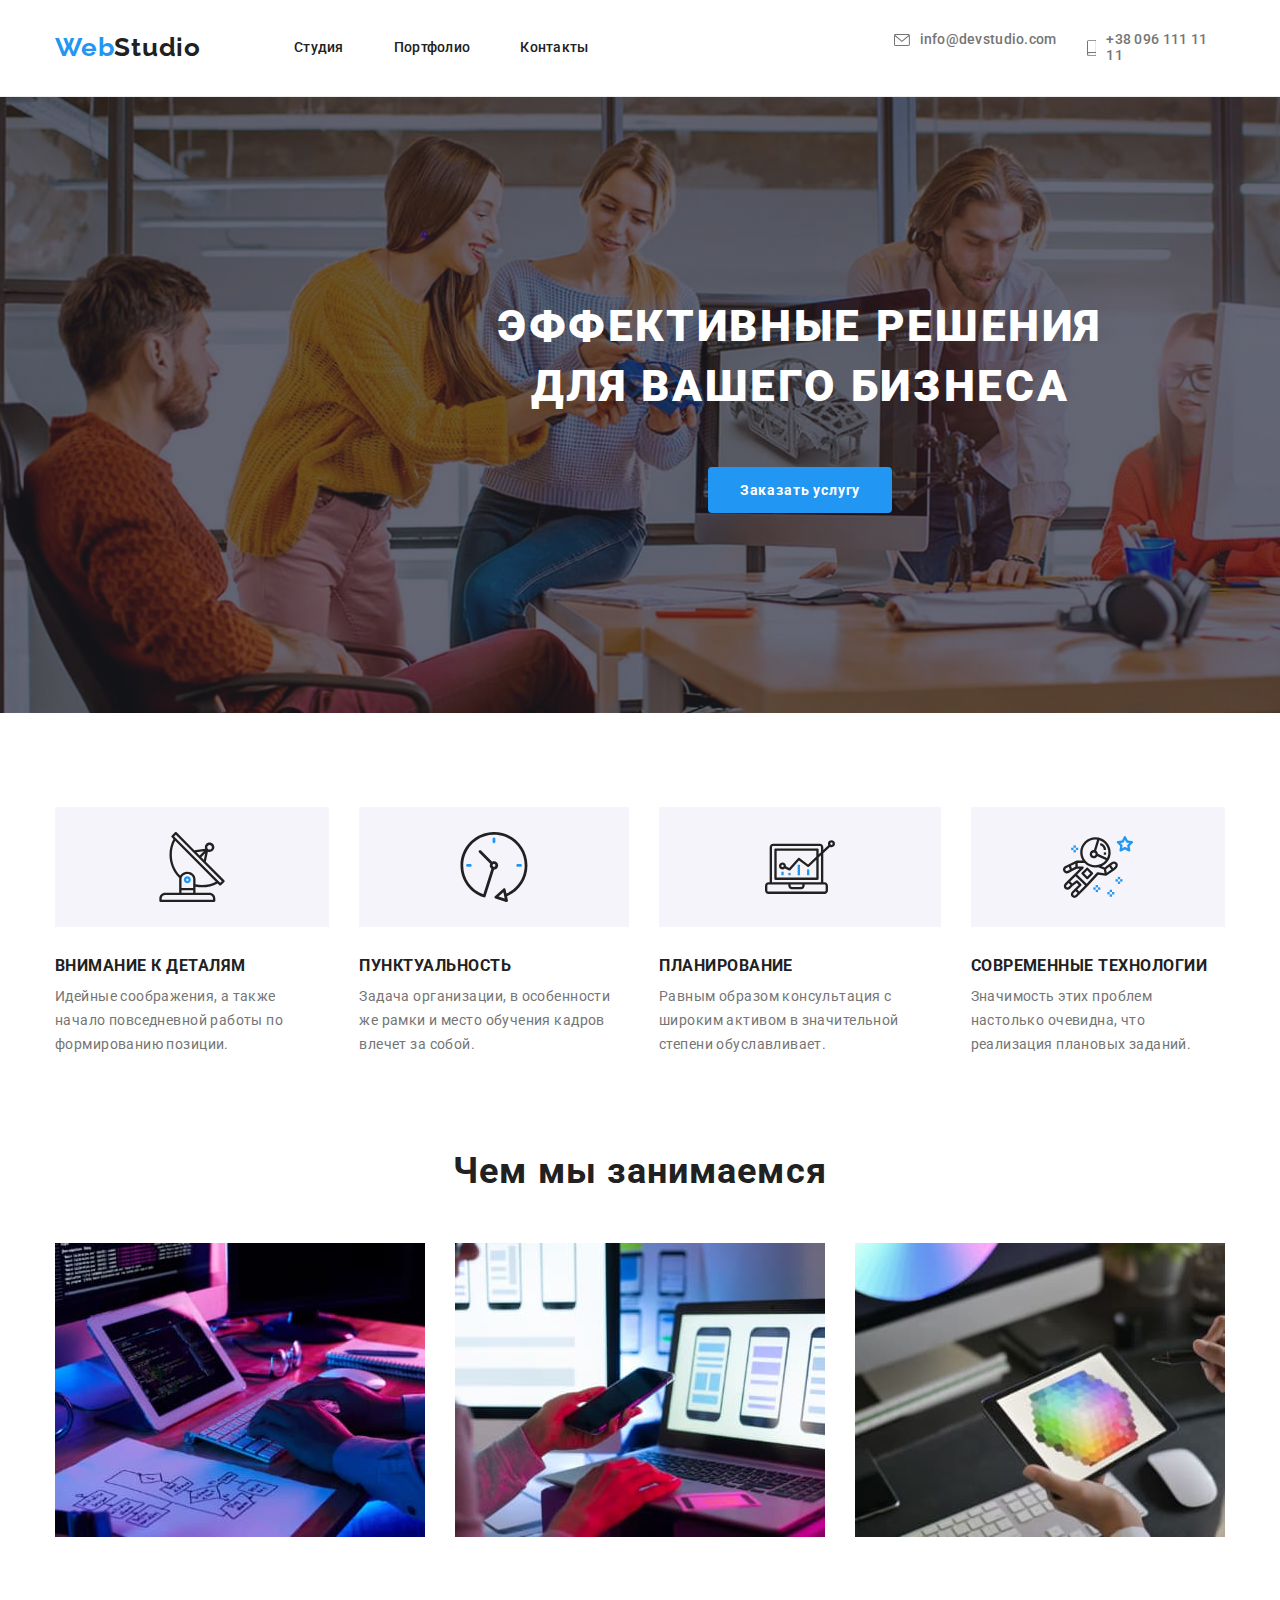
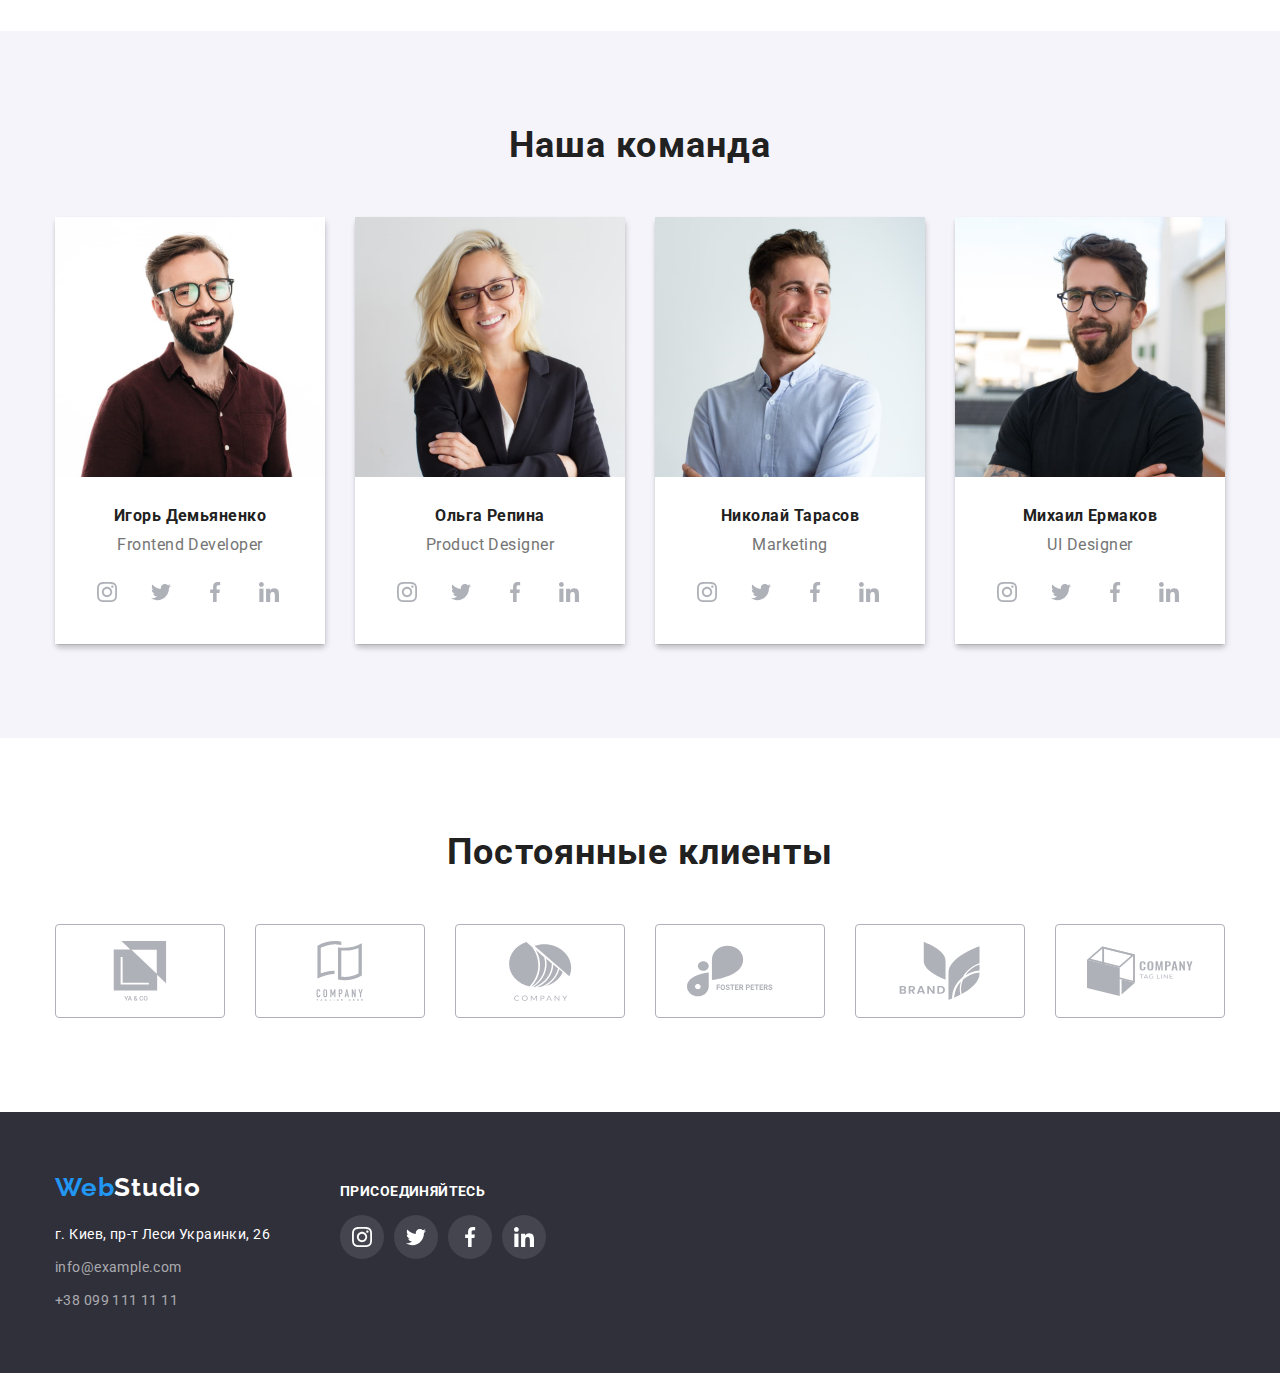
==== index.html @ 20059dc4 "21.31" ====
<!DOCTYPE html>
<html lang="ru">

<head>
  <meta charset="UTF-8">
  <meta http-equiv="X-UA-Compatible" content="IE=edge">
  <meta name="viewport" content="width=device-width, initial-scale=1.0">
  <link rel="stylesheet" href="https://cdnjs.cloudflare.com/ajax/libs/modern-normalize/1.1.0/modern-normalize.min.css"
    integrity="sha512-wpPYUAdjBVSE4KJnH1VR1HeZfpl1ub8YT/NKx4PuQ5NmX2tKuGu6U/JRp5y+Y8XG2tV+wKQpNHVUX03MfMFn9Q=="
    crossorigin="anonymous" referrerpolicy="no-referrer" />
  <link rel="preconnect" href="https://fonts.googleapis.com">
  <link rel="preconnect" href="https://fonts.gstatic.com" crossorigin>
  <link href="https://fonts.googleapis.com/css2?family=Raleway:wght@700&family=Roboto:wght@400;500;700;900&display=swap"
    rel="stylesheet">
  <link rel="stylesheet" href="./css/normalize.css">
  <link rel="stylesheet" href="./css/styles.css" type="text/css" />
  <title>Эффективные решения для вашего бизнеса</title>
  <style>
  </style>
</head>
<body>
  <header class="page-header borhed">
    <div class="rem container box-sizing">
      <nav class="rem">
        <a href="/" class="logo">
          <span class="logo-Wed">Web</span>
          <span class="logo-Studio">Studio</span>
        </a>
        <ul class="list listmp">
          <li class="menu-li">
            <a class="menu-item" href="./index.html">Студия</a>
          </li>
          <li class="menu-li">
            <a class="menu-item" href="./portfolio.html">Портфолио</a>
          </li>
          <li class="menu-li">
            <a class="menu-item" href=" ">Контакты</a>
          </li>
        </ul>
      </nav>
      <ul class="list listmp">
        <li class="">
          <a class="mailto menu-item itemrem" href="mailto:info@devstudio.com">
            <svg class="smartphone yu menu-item" width="16px" height="12px">
              <use class="icon-envelope" href="./images/sprite.svg#icon-envelope"></use>
            </svg>info@devstudio.com</a>
        </li>
        <li class="item">
          <a class="tel menu-item itemrem" href="tel:+380961111111"><svg class="smart yu menu-item" width="10px"
              height="16px">
              <use class="icon-smartphone" href="./images/sprite.svg#icon-smartphone"></use>
            </svg>+38 096 111 11 11</a>
        </li>
      </ul>
    </div>
  </header>
      <main>
          <section class="divbusiness section">
            <div class="container">
              <h1 class="business-solution">Эффективные решения для вашего бизнеса</h1>
              <button type="button" class="main-button">Заказать услугу</button>
            </div>
          </section>
        <section class="section pad">
          <div class="container">
            <ul class="list sideb">
              <li class="">
                <div class="mnb mvbb">
                <svg class="yhn" width="70" height="70">
                  <use href="./images/symbol-defs.svg#icon-antenna1"></use>
                </svg>
                </div>
                <h3 class="sidebarh">ВНИМАНИЕ К ДЕТАЛЯМ</h3>
                <p class="sidebarp">Идейные соображения, а также
                  начало повседневной работы по формированию позиции.</p>
              </li>
              <li class="technicali">
                <div class="mnb mvbb">
                  <svg class="yhn" width="70" height="70">
                    <use href="./images/symbol-defs.svg#icon-clock2"></use>
                  </svg>
                </div>
                <h3 class="sidebarh">ПУНКТУАЛЬНОСТЬ</h3>
                <p class="sidebarp">Задача организации, в особенности же рамки и место обучения кадров влечет за собой.</p>
              </li>
              <li class="">
                <div class="mnb mvbb">
                  <svg class="yhn" width="70" height="70">
 <!-- ==================================================================================================================================                    -->
                    <use class="" href="./images/symbol-defs.svg#icon-diagram3"></use>
                  </svg>
                </div>
                <h3 class="sidebarh">ПЛАНИРОВАНИЕ</h3>
                <p class="sidebarp">Равным образом консультация с широким активом в значительной степени обуславливает.</p>
              </li>
              <li class="">
                <div class="mnb mvbb">
                  <svg class="yhn" width="70" height="70">
                    <use href="./images/symbol-defs.svg#icon-astronaut4"></use>
                  </svg>
                </div>
                <h3 class="sidebarh">СОВРЕМЕННЫЕ ТЕХНОЛОГИИ</h3>
                <p class="sidebarp">Значимость этих проблем настолько очевидна, что реализация плановых заданий.</p>
              </li>
            </ul>
          </div>
        </section>
        <section class="section">
          <div class="container">
            <h2 class="doing">Чем мы занимаемся</h2>
            <ul class="list sideb">
              <li class="technicalim">
                <img class="" src="./images/box1.jpg" alt="человек печатает на клавиатуре" width="370"
                  height="294" />
              </li>
              <li class="technicalim">
                <img class="" src="./images/box2.jpg" alt="человек держит телефон" width="370" height="294" />
              </li>
              <li class="technicalim">
                <img class="" src="./images/box3.jpg" alt="человек держит планшет" width="370" height="294" />
              </li>
            </ul>
          </div>
        </section>
        <section class="section team">
          <div class="container">
            <h2 class="doing">Наша команда</h2>
            <ul class="list sideb">
              <li class="our-teamo jio">
                <img src="./images/productdesigner.jpg" alt="Игорь Демьяненко" width="270" height="260" />
                <div class="namejobtitle">
                  <h3 class="name">Игорь Демьяненко</h3>
                  <p class="jobtitle">Frontend Developer</p>
                  <ul class="list">
                    <li class="social-link">
                      <a href="" class="list-linkrem">
                      <svg class="socail-list-icon" width="20" height="20">
                        <use href="./images/sprite.svg#icon-instagram"></use>
                      </svg>
                      </a>
                    </li>
                    <li class="social-link">
                      <a href="" class="list-linkrem">
                      <svg class="socail-list-icon" width="20" height="20">
                        <use href="./images/sprite.svg#icon-twitter"></use>
                      </svg>
                      </a>
                    </li>
                    <li class="social-link">
                      <a href="" class="list-linkrem">
                      <svg class="socail-list-icon" width="20" height="20">
                        <use href="./images/sprite.svg#icon-facebook"></use>
                      </svg>
                      </a>
                    </li>
                    <li class="social-link">
                      <a href="" class="list-linkrem">
                      <svg class="socail-list-icon" width="20" height="20">
                        <use href="./images/sprite.svg#icon-linkedin"></use>
                      </svg>
                      </a>
                    </li>
                  </ul>
                </div>
              </li>
              <li class="our-teamo jio">                
                <img src="./images/frontenddeveloper.jpg" alt="Ольга Репина" width="270" height="260" />
                <div class="namejobtitle">
                  <h3 class="name">Ольга Репина</h3>
                  <p class="jobtitle">Product Designer</p>
                  <ul class="list">                   
                    <li class="social-link">
                      <a href="" class="list-linkrem">
                        <svg class="socail-list-icon" width="20" height="20">
                          <use href="./images/sprite.svg#icon-instagram"></use>
                        </svg>
                      </a>
                    </li>
                    <li class="social-link">
                      <a href="" class="list-linkrem">
                        <svg class="socail-list-icon" width="20" height="20">
                          <use href="./images/sprite.svg#icon-twitter"></use>
                        </svg>
                      </a>
                    </li>
                    <li class="social-link">
                      <a href="" class="list-linkrem">
                        <svg class="socail-list-icon" width="20" height="20">
                          <use href="./images/sprite.svg#icon-facebook"></use>
                        </svg>
                      </a>
                    </li>
                    <li class="social-link">
                      <a href="" class="list-linkrem">
                        <svg class="socail-list-icon" width="20" height="20">
                          <use href="./images/sprite.svg#icon-linkedin"></use>
                        </svg>
                      </a>
                    </li>
                    </ul>
                    </div>
                    </li>
              <li class="our-teamo jio">
                <img src="./images/marketing.jpg" alt="Николай Тарасов" width="270" height="260" />
                <div class="namejobtitle">
                  <h3 class="name">Николай Тарасов</h3>
                  <p class="jobtitle">Marketing</p>
                  <ul class="list">                  
                    <li class="social-link">
                      <a href="" class="list-linkrem">
                        <svg class="socail-list-icon" width="20" height="20">
                          <use href="./images/sprite.svg#icon-instagram"></use>
                        </svg>
                      </a>
                    </li>
                    <li class="social-link">
                      <a href="" class="list-linkrem">
                        <svg class="socail-list-icon" width="20" height="20">
                          <use href="./images/sprite.svg#icon-twitter"></use>
                        </svg>
                      </a>
                    </li>
                    <li class="social-link">
                      <a href="" class="list-linkrem">
                        <svg class="socail-list-icon" width="20" height="20">
                          <use href="./images/sprite.svg#icon-facebook"></use>
                        </svg>
                      </a>
                    </li>
                    <li class="social-link">
                      <a href="" class="list-linkrem">
                        <svg class="socail-list-icon" width="20" height="20">
                          <use href="./images/sprite.svg#icon-linkedin"></use>
                        </svg>
                      </a>
                    </li>
                    </ul>
                    </div>
                    </li>
              <li class="our-teamo jio">
                <img src="./images/uidesigner.jpg" alt="Михаил Ермаков" width="270" height="260" />
                <div class="namejobtitle">
                  <h3 class="name">Михаил Ермаков</h3>
                  <p class="jobtitle">UI Designer</p>
                  <ul class="list">
                    <li class="social-link">
                      <a href="" class="list-linkrem">
                        <svg class="socail-list-icon" width="20" height="20">
                          <use href="./images/sprite.svg#icon-instagram"></use>
                        </svg>
                      </a>
                    </li>
                    <li class="social-link">
                      <a href="" class="list-linkrem">
                        <svg class="socail-list-icon" width="20" height="20">
                          <use href="./images/sprite.svg#icon-twitter"></use>
                        </svg>
                      </a>
                    </li>
                    <li class="social-link">
                      <a href="" class="list-linkrem">
                        <svg class="socail-list-icon" width="20" height="20">
                          <use href="./images/sprite.svg#icon-facebook"></use>
                        </svg>
                      </a>
                    </li>
                    <li class="social-link">
                      <a href="" class="list-linkrem">
                        <svg class="socail-list-icon" width="20" height="20">
                          <use href="./images/sprite.svg#icon-linkedin"></use>
                        </svg>
                      </a>
                    </li>
                    </ul>
                    </div>
                    </li>
            </ul>
          </div>
        </section>
      <section class="section">
        <div class="container box-sizing">
          <h2 class="doing">Постоянные клиенты</h2>
          <ul class="list sideb">
            <li class="client">
                <svg class="client-list-icon" width="106" height="60">
                  <use href="./images/sprite.svg#icon-group-p1"></use>
                </svg>
            </li>
            <li class="client">
                <svg class="client-list-icon" width="106" height="60">
                  <use href="./images/sprite.svg#icon-group-p2"></use>
                </svg>
            </li>
            <li class="client">
                <svg class="client-list-icon" width="106" height="60">
                  <use href="./images/sprite.svg#icon-group-p3"></use>
                </svg>
            </li>
            <li class="client">
                <svg class="client-list-icon" width="106" height="60">
                  <use href="./images/sprite.svg#icon-group-p4"></use>
                </svg>
            </li>
                        <li class="client">
                            <svg class="client-list-icon" width="106" height="60">
                              <use href="./images/sprite.svg#icon-group-p5"></use>
                            </svg>
                        </li>
                    <li class="client">
                    <svg class="client-list-icon" width="106" height="60">
                    <use href="./images/sprite.svg#icon-group-p6"></use>
              </svg>
            </li>
          </ul>
        </div>
      </section>
      </main>

      <footer class="footer">
        <div class="footer-wrapper container">
          <div class="footer-wrapper-item">
              <a href="/" class="logofooter">
                <span class="logo-Wed">Web</span>
                <span class="logo-studio-footer">Studio</span>
              </a>
                <address class="">
                <a class="address list" href="https://goo.gl/maps/vbhwkosnxTD8eFmz7" target="_blank" rel="noopener noreferrer">г.
                  Киев, пр-т Леси Украинки, 26
                </a>
                <a class="tel-footer list" href="mailto:info@example.com">info@example.com</a>
                <a class="tel-footer list" href="tel:+380991111111">+38 099 111 11 11</a>
                </address>
          </div>
        <div class="footer-wrapper-icon">
          <h3 class="name-footer">ПРИСОЕДИНЯЙТЕСЬ</h3>
            <ul class="list">
              <li class="social-link">
                <a href="" class="list-linkrem-footer">
                  <svg class="footer-icon" width="20" height="20">
                    <use href="./images/sprite.svg#icon-instagram"></use>
                  </svg>
                    </a>
                  </li>
                    <li class="social-link">
                    <a href="" class="list-linkrem-footer">
                      <svg class="footer-icon" width="20" height="20">
                      <use href="./images/sprite.svg#icon-twitter"></use>
                      </svg>
                    </a>
                      </li>
                    <li class="social-link">
                      <a href="" class="list-linkrem-footer">
                    <svg class="footer-icon" width="20" height="20">
                      <use href="./images/sprite.svg#icon-facebook"></use>
                    </svg>
                      </a>
                    </li>
                      <li class="social-link">
                    <a href="" class="list-linkrem-footer">
                      <svg class="footer-icon" width="20" height="20">
                    <use href="./images/sprite.svg#icon-linkedin"></use>
                    </svg>
                  </a>
                </li>
              </ul>
        </div>
        </div>
      </footer>
</body>
</html>
---- css/styles.css ----
/*=========================Сброс========================= */
.list {
    list-style: none;
    text-decoration: none;
    font-family:  inherit;
    display: flex;
}
h1,h2,h3,h4,p {
margin-top: 0;
margin-bottom: 0;
}
ul,ol {
    margin-top: 0;
    margin-bottom: 0;
    padding-left: 0;
}
img {
    display: block;
    max-width: 100%;
    height: auto;
}
/*===по умолчанию======================================== */
body { 
    background-color: var(--main-header-background-size);
    color: var(--border-top-color);
    font-family: var(--font-family);
    font-style:  normal;
    font-size:   14px;
    font-weight: 500;
    margin: 0;
}
.container {
    padding-left: 15px;
    padding-right: 15px;
    width: 1170px;
    margin: auto;
}    
:root {
    /*===background-color================================ */
    --main-header-background-size:      #FFFFFF;
    --main-background-section-one:      #2F303A;
    --main-background-section-two:      #E5E5E5;
    --main-background-section-button:   #F5F4FA;
    --main-background-hooter-color:     #2F303A;
    /*===font color===================================== */
                --logo-color-blue-blue: #2196F3;
                --primary-text-color:   #757575;
                --border-top-color:     #212121;
    /*===homepage button color===========================*/
                --homepage-button-color:#188CE8;
    /*===font============================================*/
    --font-family:  'Roboto';
    --font-releway: 'Raleway';
    --font-style: normal;
    --font-weight700: 700;
    --font-weight500: 500;
    --font-weight400: 400;
    --font-size14: 14px;
    --font-size26: 26px;
    --font-size36: 36px;
    ---font-size14: 14px;
    --shadow: 0px 1px 1px rgba(0, 0, 0, 0.12), 0px 4px 4px rgba(0, 0, 0, 0.06),
    1px 4px 6px rgba(0, 0, 0, 0.16);
}
/* ===фокус=изменение=цвета=============================== */
.menu-item:hover,
.menu-item:focus{
    color: var(--logo-color-blue-blue);
} 

.main-button:hover {
    background-color: var(--homepage-button-color);
}
.smartphone:hover,
.smartphone:focus{
    fill:var(--logo-color-blue-blue);
}
/* ===header */
.rem {
    display: flex;
    align-items: center;
}
/* ===logo================================================= */
.logo{
    text-decoration: none;
    display: flex;
        margin-right: 93px;
        padding-top: 24px;
        padding-bottom: 25px;
}
.logo-Wed{
    font-family: var(--font-releway);
    color: var(--logo-color-blue-blue);
    font-weight: var(--font-weight700);
    font-size: var(--font-size26);
    line-height: 1.19;
    letter-spacing: 0.03em; 
}
.logo-Studio{
    font-family: var(--font-releway);
    color: var(--border-top-color);
    font-weight: var(--font-weight700);
    font-size: var(--font-size26);
    line-height: 1.19;
    letter-spacing: 0.03em; 
}
/* ===меню========================== */
.box-sizing{
box-sizing: content-box;
}
.icon-envelope{
    fill: #757575;
}
.icon-smartphone{
    fill: #757575;
}
.menu-item:hover .icon-envelope
{
    fill: var(--logo-color-blue-blue);
}
.menu-item:hover .icon-smartphone
{
    fill: var(--logo-color-blue-blue);
}
.yu{
    margin-right: 10px;
}
.itemrem{
    display: flex;
    align-items: center;
    justify-content: center;
}
.smartphone{
    display: flex;
    align-items: center;
    justify-content: center;
}
.smart {
    margin-left: 30px;
}
.listmp{
        padding-top: 32px;
        padding-bottom: 32px;
}
.list .menu-li:not(:last-child){
    margin-right: 50px;

}
.list .item:not(:last-child){
    margin-right: 30px;

}
.menu-item{
    display: flex;
    text-decoration: none;
    line-height: 1.14;
    letter-spacing: 0.02em;
    color: var(--border-top-color);
}
.mailto{
    line-height: 1.14;
    letter-spacing: 0.02em;
    color: var(--primary-text-color);
    margin-left: 305px;
}
.tel{
    letter-spacing: 0.02em;
    color: var(--primary-text-color);
}
/* ===секция=эффективные решения для вашего бизнеса==== */
.section{
    padding-top: 94px;
    padding-bottom: 94px;
}
.business-solution{
    width: 696px;
    margin: auto;
    font-weight: 900;
    font-size: 44px;
    line-height: 1.36;
    text-align: center;
    letter-spacing: 0.06em;
    text-transform: uppercase;
    color: var(--main-header-background-size);
}

.divbusiness {
    background-color: var(--main-background-hooter-color);
    width: 1600px;
    margin: auto;
    background-image: linear-gradient(rgba(47, 48, 58, 0.4),rgba(47, 48, 58, 0.4)),
    url(../images/imgoverlay.jpg);
    
    background-size: cover;
    /* margin-right: auto; */
    padding-top: 200px;
    padding-bottom: 200px;
    background-repeat: no-repeat;
    background-position: center;
}

/*===кнопка=заказать=услугу============================= */
.main-button{
        background-color: var(--logo-color-blue-blue);
        font-family: var(--font-roboto);
        color: var(--main-header-background-size);
        font-weight: var(--font-weight700);
        font-style: var(--font-style);
        border: none;
        min-width: 50px;
        padding: 10px 32px;
        border-radius: 4px;
        cursor: pointer;
        line-height: 1.87;
        display: flex;
        align-items: center;
        text-align: center;
        letter-spacing: 0.06em;
        margin: auto;
        margin-top: 50px;
}
/* ===секция2============================================== */
.pad{
    padding-bottom: 0;
}
.sidebarh{
    margin-top: 30px;
    font-weight: var(--font-weight700);
    line-height: 1.14;
    letter-spacing: 0.03em;
    text-transform: uppercase;
}
.sidebarp{
    margin-top: 10px;
    font-weight: var(--font-weight400);
    line-height: 1.71;
    letter-spacing: 0.03em;
    color: var(--primary-text-color);
}
.sideb{
    gap: 30px;
}
/* .sideb:not(:last-child){ 
    margin-right: 30px;
} */
.itemremrem{
    display: flex;
    align-items: center;
    justify-content: center;
}

.mnb{
    padding-top: 25px;
    padding-bottom: 25px;
    background-color: #F5F4FA;
}
.mvbb{
        display: flex;
        align-items: center;
        justify-content: center;
}
/* ===секция3=чем=мы=занимаемся==============================*/
.doing{
margin-bottom: 50px;
font-weight: var(--font-weight700);
font-size: var(--font-size36);
line-height: 1.16;
text-align: center;
letter-spacing: 0.03em;
}
.technicalim{
    gap: 30px;
}
.technicali{
        align-items: center;
        justify-content: center;
        border: transparent;
}
/* ===секция4=Наша команда===================================*/

.social-link{
    margin-top: 16px;
    justify-content: space-between;
}
.social-link:not(:last-child) {
    margin-right: 10px;
}
.socail-list-icon{
    fill: #AFB1B8;
}
.list-linkrem:hover,
.list-linkrem:focus {
    background-color: var(--logo-color-blue-blue);
}
.list-linkrem:hover .socail-list-icon,
.list-linkrem:focus .socail-list-icon {
    fill: var(--main-header-background-size);
}

.list-linkrem{
    display: flex;
    justify-content: center;
    align-items: center;
    width: 44px;
    height: 44px;
    border-radius: 50%;
    background-color: var(--main-header-background-size);
}
.name{

font-size: 16px;
line-height: 1.18;
text-align: center;
letter-spacing: 0.03em;
}
.jobtitle{
    margin-top: 10px;
font-weight: var(--font-weight400);
font-size: 16px;
line-height: 1.18;
text-align: center;
letter-spacing: 0.03em;
color: var(--primary-text-color);
}
.jio{
        border: transparent;
        border-radius: 4px;
        box-shadow: var(--shadow)
    
}
.team{
    background-color: #F5F4FA;
}
/* .our-teamo:not(:last-child){
    margin-right: 30px;
} */
.namejobtitle{
    background-color: var(--main-header-background-size);
    padding: 30px;
}
/* ===Постоянные клиенты======== */
.client-list-icon{
    fill: #AFB1B8;
}
.client:hover .client-list-icon,
.client:focus .client-list-icon
{
    fill: var(--logo-color-blue-blue);
}
.client{
        display: flex;
        width: 170px;
        height: 92px;
        align-items: center;
        justify-content: center;
        border: transparent;
        border: solid 1px #AFB1B8;
        border-radius: 4px;
        cursor: pointer;
}
.client:hover,
.client:focus {
    border-color: var(--logo-color-blue-blue);
}
.mnb-client{
    width: 106px;
    right: 60px;
    background-color: var(--main-header-background-size);
}
/* ===footer================================================= */
.footer-icon{
    fill: var(--main-header-background-size)
}
.list-linkrem-footer{
    display: flex;
    justify-content: center;
    align-items: center;
    width: 44px;
    height: 44px;
    border-radius: 50%;
    background-color: rgba(255, 255, 255, 0.1);
}
.list-linkrem-footer:hover,
.list-linkrem-footer:focus {
    background-color: var(--logo-color-blue-blue);
}
.name-footer{
font-weight: 700;
font-size: 14px;
line-height: 16px;
letter-spacing: 0.03em;
text-transform: uppercase;
color: #FFFFFF;
}
.logofooter{
    text-decoration: none;
    display: flex;
    margin-bottom: 20px;
}
.footer-wrapper{
    display: flex;
    align-items: baseline;
}
.footer-wrapper-item{
margin-right: 70px;
}
.footer {
    padding-top: 60px;
    padding-bottom: 60px;
    background-color: var(--main-background-hooter-color);
}
.logo-studio-footer{
font-family: 'Raleway';
font-weight: var(--font-weight700);
font-size: var(--font-size26);
line-height: 1.19;
letter-spacing: 0.03em;
color: var(--main-header-background-size);
}
.address{
font-style: var(--font-style);
font-weight: var(--font-weight400);
line-height: 1.71;
letter-spacing: 0.03em;
color: var(--main-header-background-size);
}
.tel-footer{
margin-top: 9px;
font-style: var(--font-style);
font-weight: var(--font-weight400);
line-height: 1.71;
letter-spacing: 0.03em;
color: rgba(255, 255, 255, 0.6);
}
/* ===портфолио=============================== */
.borhed {
    border-bottom: solid 1px #EEEEEE;
}

.button-portolio {
    margin-left: 8px;
    border: none;
    font-family: var(--font-roboto);
    background-color: var(--main-background-section-button);
    color: var(--main-header-color);
    font-weight: var(--font-weight500);
    font-size: 16px;
    line-height: 1.65;
    padding: 6px 22px;
    border-radius: 4px;
    letter-spacing: 0.03em;
}
.button-portolio:hover {
    background-color: var(--logo-color-blue-blue);
    color: var(--main-header-background-size);
    cursor: pointer;
    box-shadow: var(--shadow)
}
.qwet:hover{
    box-shadow: var(--shadow)
}
.qwet{
cursor:pointer;
}

.none {
display: none;
}
.button-p {
    margin-bottom: 50px;
}
.one {
    margin-left: 280px;
}
.qwe{
    display: flex;
    flex-wrap: wrap;
    gap: 30px;
    box-sizing: content-box;

}
.productweb{
    padding: 20px 24px 20px 24px;
    border: solid 1px #EEEEEE;
}
.sectportfolio {
    padding-bottom: 104px;
    padding-top: 84px;
}

.product{
font-weight: var(--font-weight700);
font-size: 18px;
line-height: 2;
letter-spacing: 0.06em;
color: var(--border-top-color);
}
.web{
font-weight: var(--font-weight400);
font-size: 16px;
line-height: 1.8;
letter-spacing: 0.03em;
color: var(--primary-text-color);
}
.box-sizing{
    box-sizing: initial;
}
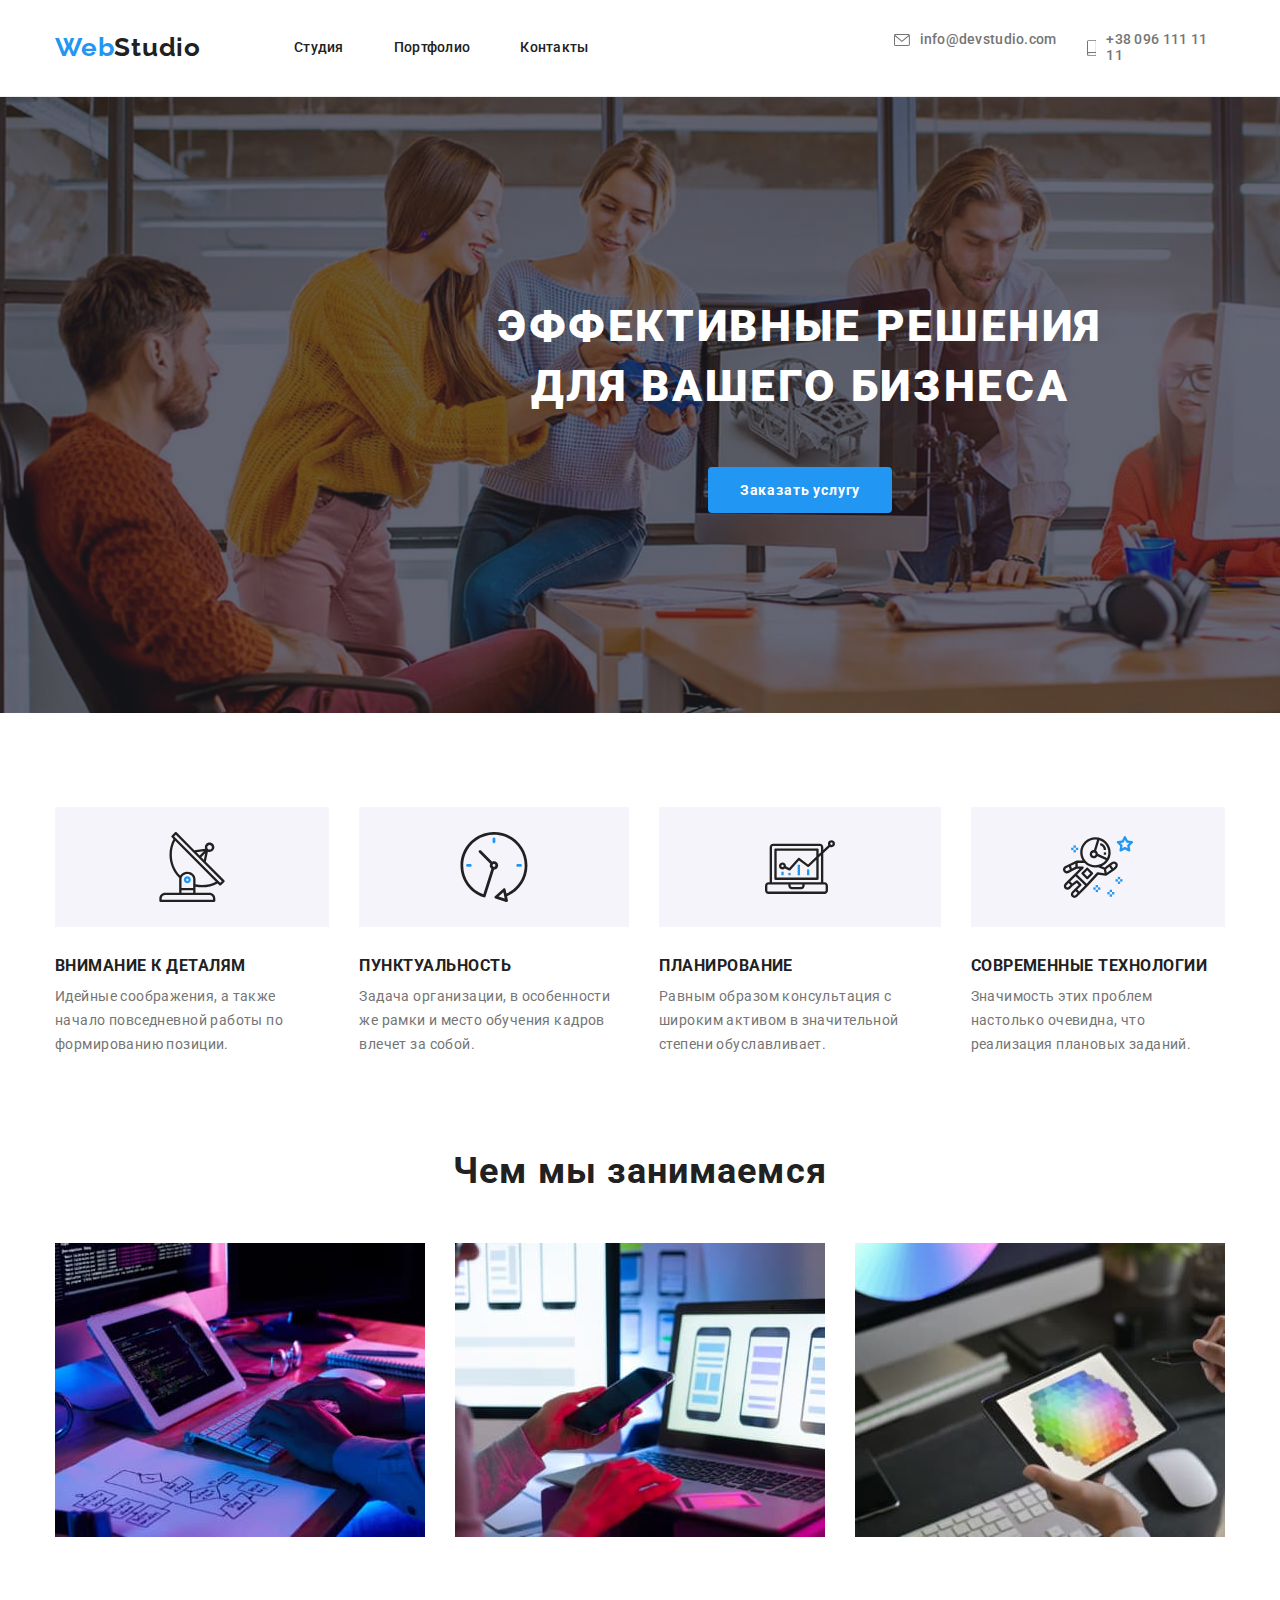
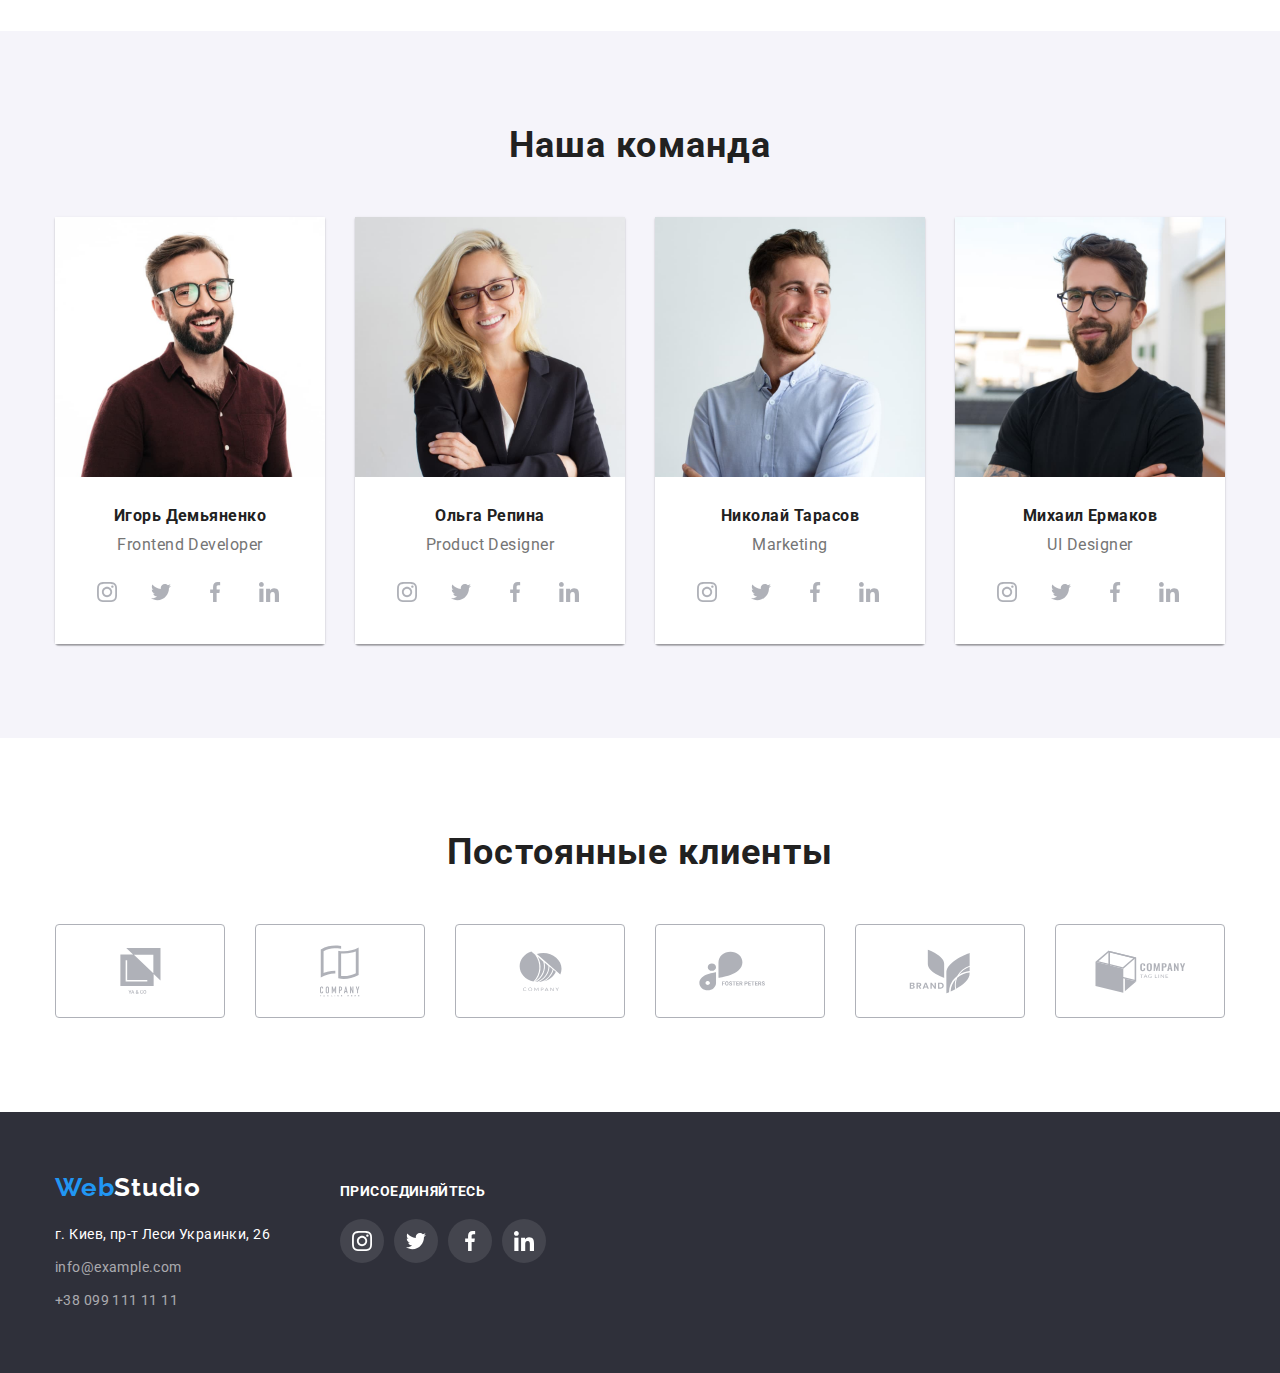
==== commit 44340280: "28.07" ====
--- a/index.html
+++ b/index.html
@@ -282,32 +282,32 @@
           <h2 class="doing">Постоянные клиенты</h2>
           <ul class="list sideb">
             <li class="client">
-                <svg class="client-list-icon" width="106" height="60">
+                <svg class="client-list-icon" width="41" height="46">
                   <use href="./images/sprite.svg#icon-group-p1"></use>
                 </svg>
             </li>
             <li class="client">
-                <svg class="client-list-icon" width="106" height="60">
+                <svg class="client-list-icon" width="40" height="52">
                   <use href="./images/sprite.svg#icon-group-p2"></use>
                 </svg>
             </li>
             <li class="client">
-                <svg class="client-list-icon" width="106" height="60">
+                <svg class="client-list-icon" width="43" height="56">
                   <use href="./images/sprite.svg#icon-group-p3"></use>
                 </svg>
             </li>
             <li class="client">
-                <svg class="client-list-icon" width="106" height="60">
+                <svg class="client-list-icon" width="82" height="40">
                   <use href="./images/sprite.svg#icon-group-p4"></use>
                 </svg>
             </li>
                         <li class="client">
-                            <svg class="client-list-icon" width="106" height="60">
+                            <svg class="client-list-icon" width="62" height="45">
                               <use href="./images/sprite.svg#icon-group-p5"></use>
                             </svg>
                         </li>
                     <li class="client">
-                    <svg class="client-list-icon" width="106" height="60">
+                    <svg class="client-list-icon" width="93" height="43">
                     <use href="./images/sprite.svg#icon-group-p6"></use>
               </svg>
             </li>
@@ -315,7 +315,6 @@
         </div>
       </section>
       </main>
-
       <footer class="footer">
         <div class="footer-wrapper container">
           <div class="footer-wrapper-item">
@@ -334,28 +333,28 @@
         <div class="footer-wrapper-icon">
           <h3 class="name-footer">ПРИСОЕДИНЯЙТЕСЬ</h3>
             <ul class="list">
-              <li class="social-link">
+              <li class="social-link-foo">
                 <a href="" class="list-linkrem-footer">
                   <svg class="footer-icon" width="20" height="20">
                     <use href="./images/sprite.svg#icon-instagram"></use>
                   </svg>
                     </a>
                   </li>
-                    <li class="social-link">
+                    <li class="social-link-foo">
                     <a href="" class="list-linkrem-footer">
                       <svg class="footer-icon" width="20" height="20">
                       <use href="./images/sprite.svg#icon-twitter"></use>
                       </svg>
                     </a>
                       </li>
-                    <li class="social-link">
+                    <li class="social-link-foo">
                       <a href="" class="list-linkrem-footer">
                     <svg class="footer-icon" width="20" height="20">
                       <use href="./images/sprite.svg#icon-facebook"></use>
                     </svg>
                       </a>
                     </li>
-                      <li class="social-link">
+                      <li class="social-link-foo">
                     <a href="" class="list-linkrem-footer">
                       <svg class="footer-icon" width="20" height="20">
                     <use href="./images/sprite.svg#icon-linkedin"></use>
--- a/css/styles.css
+++ b/css/styles.css
@@ -68,7 +68,8 @@
     color: var(--logo-color-blue-blue);
 } 
 
-.main-button:hover {
+.main-button:hover,
+.main-button:focus {
     background-color: var(--homepage-button-color);
 }
 .smartphone:hover,
@@ -324,21 +325,18 @@
 }
 .jio{
         border: transparent;
-        border-radius: 4px;
-        box-shadow: var(--shadow)
+        border-radius: 0px 0px 4px 4px;
+        box-shadow: 0px 1px 3px rgba(0, 0, 0, 0.12), 0px 1px 1px rgba(0, 0, 0, 0.14), 0px 2px 1px rgba(0, 0, 0, 0.2);
     
 }
 .team{
     background-color: #F5F4FA;
 }
-/* .our-teamo:not(:last-child){
-    margin-right: 30px;
-} */
 .namejobtitle{
     background-color: var(--main-header-background-size);
     padding: 30px;
 }
-/* ===Постоянные клиенты======== */
+/* ===Постоянные клиенты==================================== */
 .client-list-icon{
     fill: #AFB1B8;
 }
@@ -363,11 +361,21 @@
     border-color: var(--logo-color-blue-blue);
 }
 .mnb-client{
+        /* width: 100%;
+        height: 100%; */
     width: 106px;
     right: 60px;
     background-color: var(--main-header-background-size);
 }
 /* ===footer================================================= */
+.social-link-foo{
+    margin-top: 20px;
+    justify-content: space-between;
+}
+.social-link-foo:not(:last-child) {
+    margin-right: 10px;
+}
+
 .footer-icon{
     fill: var(--main-header-background-size)
 }
@@ -450,7 +458,8 @@
     border-radius: 4px;
     letter-spacing: 0.03em;
 }
-.button-portolio:hover {
+.button-portolio:hover,
+.button-portolio:focus {
     background-color: var(--logo-color-blue-blue);
     color: var(--main-header-background-size);
     cursor: pointer;
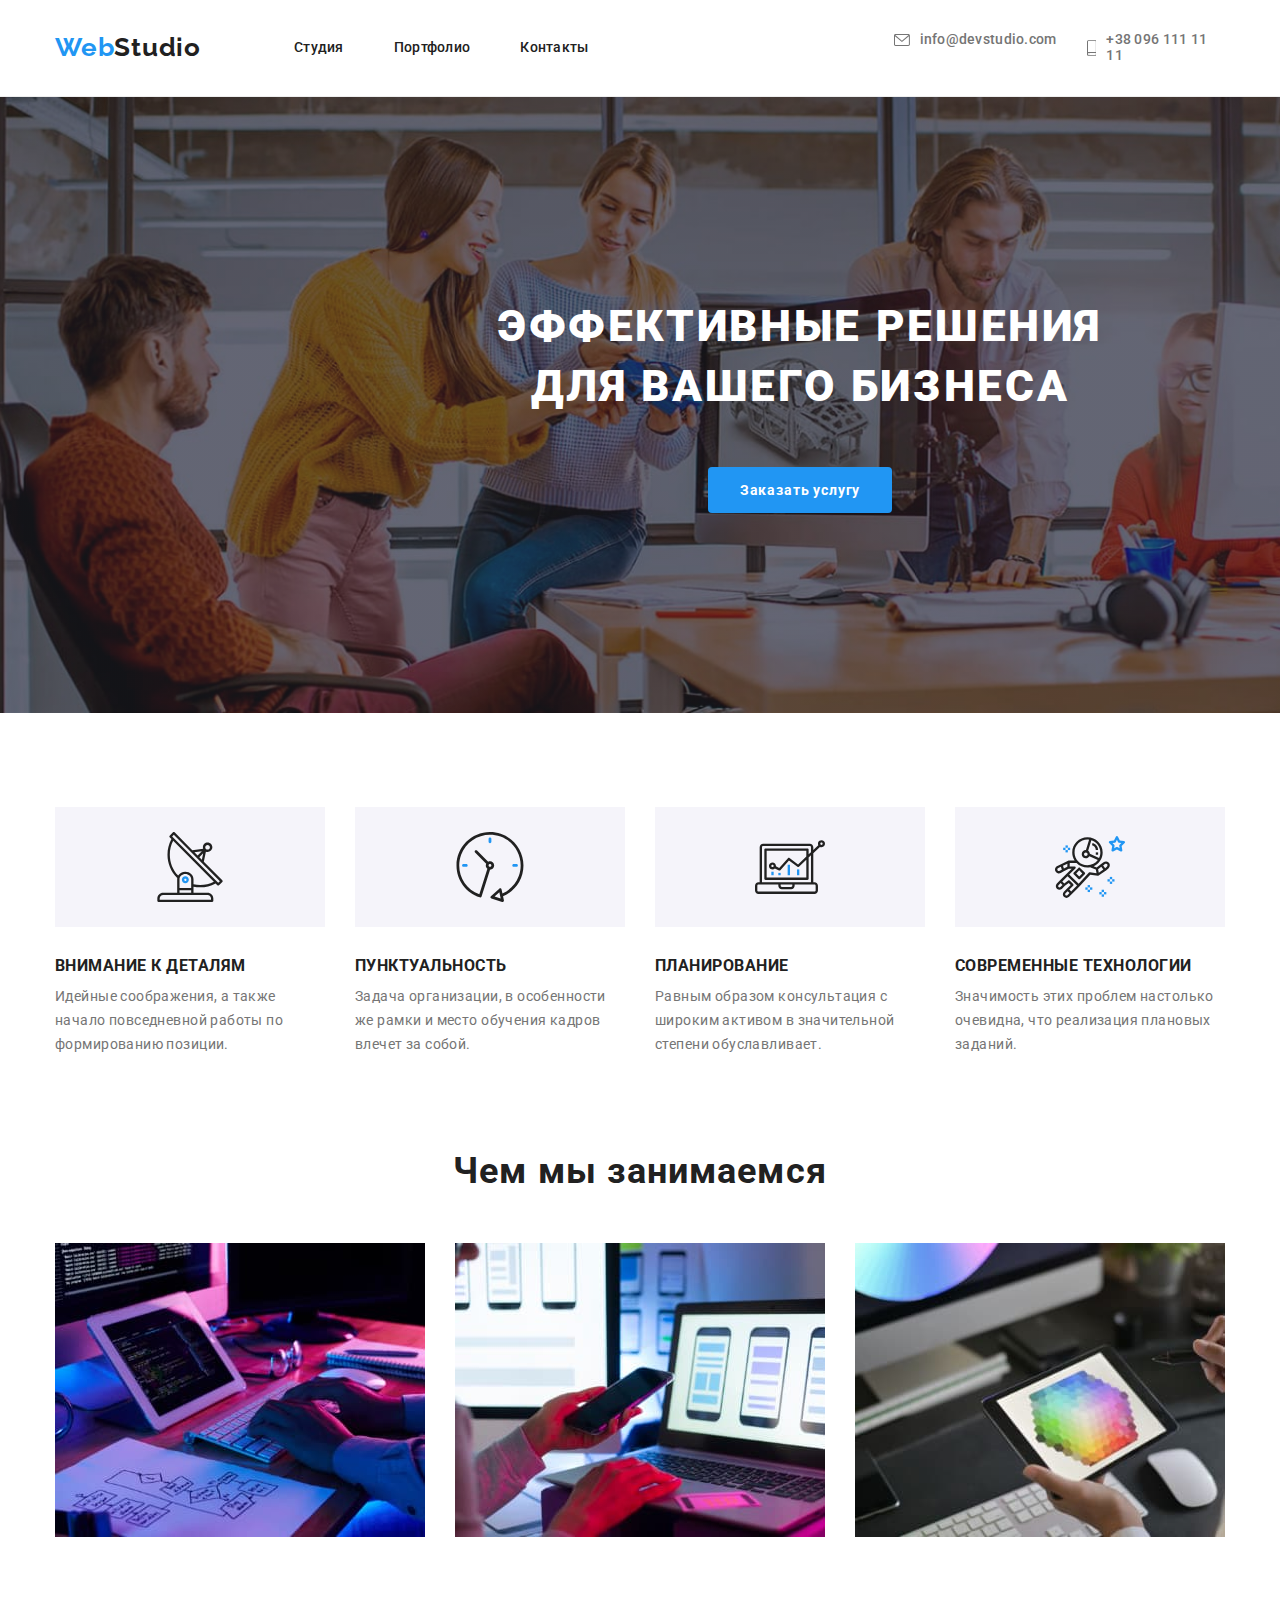
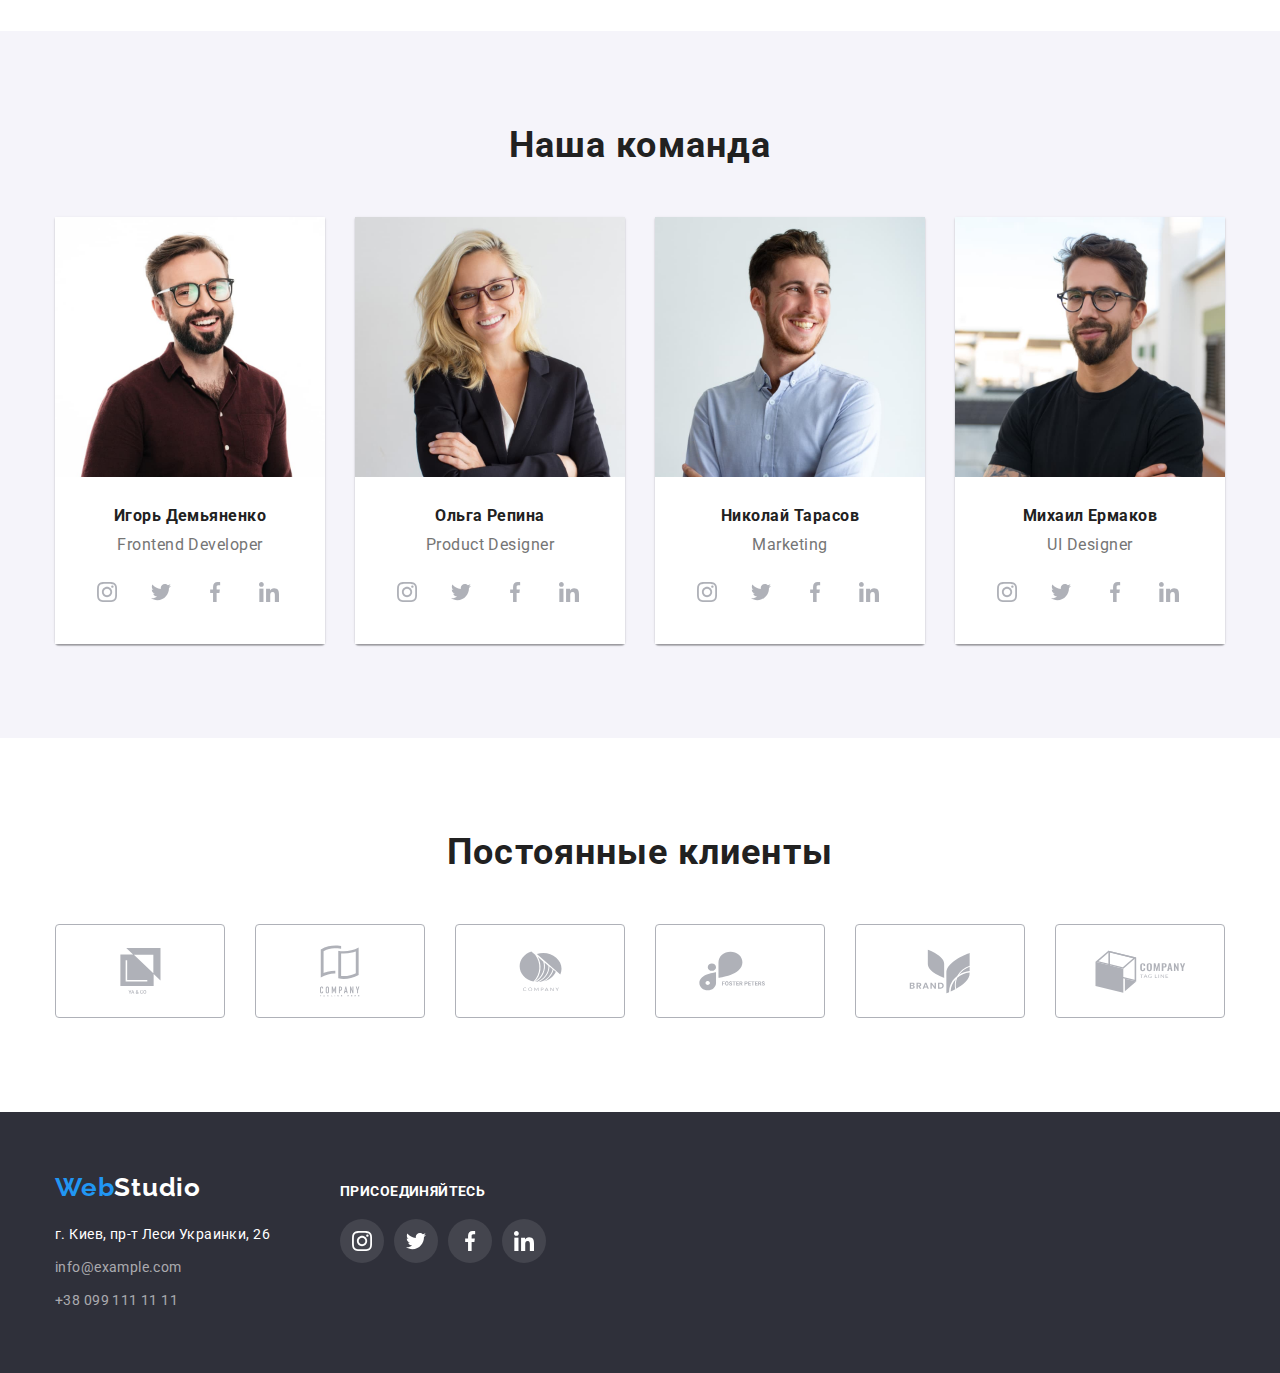
==== commit c2d93ac0: "qqq" ====
--- a/index.html
+++ b/index.html
@@ -2,22 +2,22 @@
 <html lang="ru">
 
 <head>
-  <meta charset="UTF-8">
-  <meta http-equiv="X-UA-Compatible" content="IE=edge">
-  <meta name="viewport" content="width=device-width, initial-scale=1.0">
+  <meta charset="UTF-8" />
+  <meta http-equiv="X-UA-Compatible" content="IE=edge" />
+  <meta name="viewport" content="width=device-width, initial-scale=1.0" />
   <link rel="stylesheet" href="https://cdnjs.cloudflare.com/ajax/libs/modern-normalize/1.1.0/modern-normalize.min.css"
     integrity="sha512-wpPYUAdjBVSE4KJnH1VR1HeZfpl1ub8YT/NKx4PuQ5NmX2tKuGu6U/JRp5y+Y8XG2tV+wKQpNHVUX03MfMFn9Q=="
     crossorigin="anonymous" referrerpolicy="no-referrer" />
-  <link rel="preconnect" href="https://fonts.googleapis.com">
-  <link rel="preconnect" href="https://fonts.gstatic.com" crossorigin>
+  <link rel="preconnect" href="https://fonts.googleapis.com" />
+  <link rel="preconnect" href="https://fonts.gstatic.com" crossorigin />
   <link href="https://fonts.googleapis.com/css2?family=Raleway:wght@700&family=Roboto:wght@400;500;700;900&display=swap"
-    rel="stylesheet">
-  <link rel="stylesheet" href="./css/normalize.css">
+    rel="stylesheet" />
+  <link rel="stylesheet" href="./css/normalize.css" />
   <link rel="stylesheet" href="./css/styles.css" type="text/css" />
   <title>Эффективные решения для вашего бизнеса</title>
-  <style>
-  </style>
+  <style></style>
 </head>
+
 <body>
   <header class="page-header borhed">
     <div class="rem container box-sizing">
@@ -54,316 +54,329 @@
       </ul>
     </div>
   </header>
-      <main>
-          <section class="divbusiness section">
-            <div class="container">
-              <h1 class="business-solution">Эффективные решения для вашего бизнеса</h1>
-              <button type="button" class="main-button">Заказать услугу</button>
-            </div>
-          </section>
-        <section class="section pad">
-          <div class="container">
-            <ul class="list sideb">
-              <li class="">
-                <div class="mnb mvbb">
-                <svg class="yhn" width="70" height="70">
-                  <use href="./images/symbol-defs.svg#icon-antenna1"></use>
-                </svg>
-                </div>
-                <h3 class="sidebarh">ВНИМАНИЕ К ДЕТАЛЯМ</h3>
-                <p class="sidebarp">Идейные соображения, а также
-                  начало повседневной работы по формированию позиции.</p>
-              </li>
-              <li class="technicali">
-                <div class="mnb mvbb">
-                  <svg class="yhn" width="70" height="70">
-                    <use href="./images/symbol-defs.svg#icon-clock2"></use>
-                  </svg>
-                </div>
-                <h3 class="sidebarh">ПУНКТУАЛЬНОСТЬ</h3>
-                <p class="sidebarp">Задача организации, в особенности же рамки и место обучения кадров влечет за собой.</p>
-              </li>
-              <li class="">
-                <div class="mnb mvbb">
-                  <svg class="yhn" width="70" height="70">
- <!-- ==================================================================================================================================                    -->
-                    <use class="" href="./images/symbol-defs.svg#icon-diagram3"></use>
-                  </svg>
-                </div>
-                <h3 class="sidebarh">ПЛАНИРОВАНИЕ</h3>
-                <p class="sidebarp">Равным образом консультация с широким активом в значительной степени обуславливает.</p>
-              </li>
-              <li class="">
-                <div class="mnb mvbb">
-                  <svg class="yhn" width="70" height="70">
-                    <use href="./images/symbol-defs.svg#icon-astronaut4"></use>
-                  </svg>
-                </div>
-                <h3 class="sidebarh">СОВРЕМЕННЫЕ ТЕХНОЛОГИИ</h3>
-                <p class="sidebarp">Значимость этих проблем настолько очевидна, что реализация плановых заданий.</p>
-              </li>
-            </ul>
-          </div>
-        </section>
-        <section class="section">
-          <div class="container">
-            <h2 class="doing">Чем мы занимаемся</h2>
-            <ul class="list sideb">
-              <li class="technicalim">
-                <img class="" src="./images/box1.jpg" alt="человек печатает на клавиатуре" width="370"
-                  height="294" />
-              </li>
-              <li class="technicalim">
-                <img class="" src="./images/box2.jpg" alt="человек держит телефон" width="370" height="294" />
-              </li>
-              <li class="technicalim">
-                <img class="" src="./images/box3.jpg" alt="человек держит планшет" width="370" height="294" />
-              </li>
-            </ul>
-          </div>
-        </section>
-        <section class="section team">
-          <div class="container">
-            <h2 class="doing">Наша команда</h2>
-            <ul class="list sideb">
-              <li class="our-teamo jio">
-                <img src="./images/productdesigner.jpg" alt="Игорь Демьяненко" width="270" height="260" />
-                <div class="namejobtitle">
-                  <h3 class="name">Игорь Демьяненко</h3>
-                  <p class="jobtitle">Frontend Developer</p>
-                  <ul class="list">
-                    <li class="social-link">
-                      <a href="" class="list-linkrem">
-                      <svg class="socail-list-icon" width="20" height="20">
-                        <use href="./images/sprite.svg#icon-instagram"></use>
-                      </svg>
-                      </a>
-                    </li>
-                    <li class="social-link">
-                      <a href="" class="list-linkrem">
-                      <svg class="socail-list-icon" width="20" height="20">
-                        <use href="./images/sprite.svg#icon-twitter"></use>
-                      </svg>
-                      </a>
-                    </li>
-                    <li class="social-link">
-                      <a href="" class="list-linkrem">
-                      <svg class="socail-list-icon" width="20" height="20">
-                        <use href="./images/sprite.svg#icon-facebook"></use>
-                      </svg>
-                      </a>
-                    </li>
-                    <li class="social-link">
-                      <a href="" class="list-linkrem">
-                      <svg class="socail-list-icon" width="20" height="20">
-                        <use href="./images/sprite.svg#icon-linkedin"></use>
-                      </svg>
-                      </a>
-                    </li>
-                  </ul>
-                </div>
-              </li>
-              <li class="our-teamo jio">                
-                <img src="./images/frontenddeveloper.jpg" alt="Ольга Репина" width="270" height="260" />
-                <div class="namejobtitle">
-                  <h3 class="name">Ольга Репина</h3>
-                  <p class="jobtitle">Product Designer</p>
-                  <ul class="list">                   
-                    <li class="social-link">
-                      <a href="" class="list-linkrem">
-                        <svg class="socail-list-icon" width="20" height="20">
-                          <use href="./images/sprite.svg#icon-instagram"></use>
-                        </svg>
-                      </a>
-                    </li>
-                    <li class="social-link">
-                      <a href="" class="list-linkrem">
-                        <svg class="socail-list-icon" width="20" height="20">
-                          <use href="./images/sprite.svg#icon-twitter"></use>
-                        </svg>
-                      </a>
-                    </li>
-                    <li class="social-link">
-                      <a href="" class="list-linkrem">
-                        <svg class="socail-list-icon" width="20" height="20">
-                          <use href="./images/sprite.svg#icon-facebook"></use>
-                        </svg>
-                      </a>
-                    </li>
-                    <li class="social-link">
-                      <a href="" class="list-linkrem">
-                        <svg class="socail-list-icon" width="20" height="20">
-                          <use href="./images/sprite.svg#icon-linkedin"></use>
-                        </svg>
-                      </a>
-                    </li>
-                    </ul>
-                    </div>
-                    </li>
-              <li class="our-teamo jio">
-                <img src="./images/marketing.jpg" alt="Николай Тарасов" width="270" height="260" />
-                <div class="namejobtitle">
-                  <h3 class="name">Николай Тарасов</h3>
-                  <p class="jobtitle">Marketing</p>
-                  <ul class="list">                  
-                    <li class="social-link">
-                      <a href="" class="list-linkrem">
-                        <svg class="socail-list-icon" width="20" height="20">
-                          <use href="./images/sprite.svg#icon-instagram"></use>
-                        </svg>
-                      </a>
-                    </li>
-                    <li class="social-link">
-                      <a href="" class="list-linkrem">
-                        <svg class="socail-list-icon" width="20" height="20">
-                          <use href="./images/sprite.svg#icon-twitter"></use>
-                        </svg>
-                      </a>
-                    </li>
-                    <li class="social-link">
-                      <a href="" class="list-linkrem">
-                        <svg class="socail-list-icon" width="20" height="20">
-                          <use href="./images/sprite.svg#icon-facebook"></use>
-                        </svg>
-                      </a>
-                    </li>
-                    <li class="social-link">
-                      <a href="" class="list-linkrem">
-                        <svg class="socail-list-icon" width="20" height="20">
-                          <use href="./images/sprite.svg#icon-linkedin"></use>
-                        </svg>
-                      </a>
-                    </li>
-                    </ul>
-                    </div>
-                    </li>
-              <li class="our-teamo jio">
-                <img src="./images/uidesigner.jpg" alt="Михаил Ермаков" width="270" height="260" />
-                <div class="namejobtitle">
-                  <h3 class="name">Михаил Ермаков</h3>
-                  <p class="jobtitle">UI Designer</p>
-                  <ul class="list">
-                    <li class="social-link">
-                      <a href="" class="list-linkrem">
-                        <svg class="socail-list-icon" width="20" height="20">
-                          <use href="./images/sprite.svg#icon-instagram"></use>
-                        </svg>
-                      </a>
-                    </li>
-                    <li class="social-link">
-                      <a href="" class="list-linkrem">
-                        <svg class="socail-list-icon" width="20" height="20">
-                          <use href="./images/sprite.svg#icon-twitter"></use>
-                        </svg>
-                      </a>
-                    </li>
-                    <li class="social-link">
-                      <a href="" class="list-linkrem">
-                        <svg class="socail-list-icon" width="20" height="20">
-                          <use href="./images/sprite.svg#icon-facebook"></use>
-                        </svg>
-                      </a>
-                    </li>
-                    <li class="social-link">
-                      <a href="" class="list-linkrem">
-                        <svg class="socail-list-icon" width="20" height="20">
-                          <use href="./images/sprite.svg#icon-linkedin"></use>
-                        </svg>
-                      </a>
-                    </li>
-                    </ul>
-                    </div>
-                    </li>
-            </ul>
-          </div>
-        </section>
-      <section class="section">
-        <div class="container box-sizing">
-          <h2 class="doing">Постоянные клиенты</h2>
-          <ul class="list sideb">
-            <li class="client">
-                <svg class="client-list-icon" width="41" height="46">
-                  <use href="./images/sprite.svg#icon-group-p1"></use>
-                </svg>
-            </li>
-            <li class="client">
-                <svg class="client-list-icon" width="40" height="52">
-                  <use href="./images/sprite.svg#icon-group-p2"></use>
-                </svg>
-            </li>
-            <li class="client">
-                <svg class="client-list-icon" width="43" height="56">
-                  <use href="./images/sprite.svg#icon-group-p3"></use>
-                </svg>
-            </li>
-            <li class="client">
-                <svg class="client-list-icon" width="82" height="40">
-                  <use href="./images/sprite.svg#icon-group-p4"></use>
-                </svg>
-            </li>
-                        <li class="client">
-                            <svg class="client-list-icon" width="62" height="45">
-                              <use href="./images/sprite.svg#icon-group-p5"></use>
-                            </svg>
-                        </li>
-                    <li class="client">
-                    <svg class="client-list-icon" width="93" height="43">
-                    <use href="./images/sprite.svg#icon-group-p6"></use>
-              </svg>
-            </li>
-          </ul>
-        </div>
-      </section>
-      </main>
-      <footer class="footer">
-        <div class="footer-wrapper container">
-          <div class="footer-wrapper-item">
-              <a href="/" class="logofooter">
-                <span class="logo-Wed">Web</span>
-                <span class="logo-studio-footer">Studio</span>
-              </a>
-                <address class="">
-                <a class="address list" href="https://goo.gl/maps/vbhwkosnxTD8eFmz7" target="_blank" rel="noopener noreferrer">г.
-                  Киев, пр-т Леси Украинки, 26
-                </a>
-                <a class="tel-footer list" href="mailto:info@example.com">info@example.com</a>
-                <a class="tel-footer list" href="tel:+380991111111">+38 099 111 11 11</a>
-                </address>
-          </div>
-        <div class="footer-wrapper-icon">
-          <h3 class="name-footer">ПРИСОЕДИНЯЙТЕСЬ</h3>
-            <ul class="list">
-              <li class="social-link-foo">
-                <a href="" class="list-linkrem-footer">
-                  <svg class="footer-icon" width="20" height="20">
-                    <use href="./images/sprite.svg#icon-instagram"></use>
-                  </svg>
-                    </a>
-                  </li>
-                    <li class="social-link-foo">
-                    <a href="" class="list-linkrem-footer">
-                      <svg class="footer-icon" width="20" height="20">
+  <main>
+    <section class="divbusiness section">
+      <div class="container">
+        <h1 class="business-solution">
+          Эффективные решения для вашего бизнеса
+        </h1>
+        <button type="button" class="main-button">Заказать услугу</button>
+      </div>
+    </section>
+    <section class="section pad">
+      <div class="container box-sizing">
+        <ul class="list sideb">
+          <li class="">
+            <div class="mnb mvbb mnbr">
+              <svg class="yhn" width="70" height="70">
+                <use href="./images/symbol-defs.svg#icon-antenna1"></use>
+              </svg>
+            </div>
+            <h3 class="sidebarh">ВНИМАНИЕ К ДЕТАЛЯМ</h3>
+            <p class="sidebarp">
+              Идейные соображения, а также начало повседневной работы по
+              формированию позиции.
+            </p>
+          </li>
+          <li class="technicali">
+            <div class="mnb mvbb mnbr">
+              <svg class="yhn " width="70" height="70">
+                <use href="./images/symbol-defs.svg#icon-clock2"></use>
+              </svg>
+            </div>
+            <h3 class="sidebarh">ПУНКТУАЛЬНОСТЬ</h3>
+            <p class="sidebarp">
+              Задача организации, в особенности же рамки и место обучения
+              кадров влечет за собой.
+            </p>
+          </li>
+          <li class="">
+            <div class="mnb mvbb mnbr">
+              <svg class="" width="70" height="70">
+                <!-- ==================================================================================================================================                    -->
+                <use class="" href="./images/symbol-defs.svg#icon-diagram3"></use>
+              </svg>
+            </div>
+            <h3 class="sidebarh">ПЛАНИРОВАНИЕ</h3>
+            <p class="sidebarp">
+              Равным образом консультация с широким активом в значительной
+              степени обуславливает.
+            </p>
+          </li>
+          <li class="">
+            <div class="mnb mvbb mnbr" >
+              <svg class="yhn" width="70" height="70">
+                <use href="./images/symbol-defs.svg#icon-astronaut4"></use>
+              </svg>
+            </div>
+            <h3 class="sidebarh">СОВРЕМЕННЫЕ ТЕХНОЛОГИИ</h3>
+            <p class="sidebarp">
+              Значимость этих проблем настолько очевидна, что реализация
+              плановых заданий.
+            </p>
+          </li>
+        </ul>
+      </div>
+    </section>
+    <section class="section">
+      <div class="container box-sizing">
+        <h2 class="doing">Чем мы занимаемся</h2>
+        <ul class="list sideb">
+          <li class="technicalim">
+            <img class="technicali-foto" src="./images/box1.jpg" alt="человек печатает на клавиатуре" width="370" height="294" />
+          </li>
+          <li class="technicalim">
+            <img class="technicali-foto" src="./images/box2.jpg" alt="человек держит телефон" width="370" height="294" />
+          </li>
+          <li class="technicalim">
+            <img class="technicali-foto" src="./images/box3.jpg" alt="человек держит планшет" width="370" height="294" />
+          </li>
+        </ul>
+      </div>
+    </section>
+    <section class="section team">
+      <div class="container box-sizing">
+        <h2 class="doing">Наша команда</h2>
+        <ul class="list sideb">
+          <li class="our-teamo jio">
+            <img src="./images/productdesigner.jpg" alt="Игорь Демьяненко" width="270" height="260" />
+            <div class="namejobtitle">
+              <h3 class="name">Игорь Демьяненко</h3>
+              <p class="jobtitle">Frontend Developer</p>
+              <ul class="list">
+                <li class="social-link">
+                  <a href="" class="list-linkrem">
+                    <svg class="socail-list-icon" width="20" height="20">
+                      <use href="./images/sprite.svg#icon-instagram"></use>
+                    </svg>
+                  </a>
+                </li>
+                <li class="social-link">
+                  <a href="" class="list-linkrem">
+                    <svg class="socail-list-icon" width="20" height="20">
                       <use href="./images/sprite.svg#icon-twitter"></use>
-                      </svg>
-                    </a>
-                      </li>
-                    <li class="social-link-foo">
-                      <a href="" class="list-linkrem-footer">
-                    <svg class="footer-icon" width="20" height="20">
+                    </svg>
+                  </a>
+                </li>
+                <li class="social-link">
+                  <a href="" class="list-linkrem">
+                    <svg class="socail-list-icon" width="20" height="20">
                       <use href="./images/sprite.svg#icon-facebook"></use>
                     </svg>
-                      </a>
-                    </li>
-                      <li class="social-link-foo">
-                    <a href="" class="list-linkrem-footer">
-                      <svg class="footer-icon" width="20" height="20">
-                    <use href="./images/sprite.svg#icon-linkedin"></use>
+                  </a>
+                </li>
+                <li class="social-link">
+                  <a href="" class="list-linkrem">
+                    <svg class="socail-list-icon" width="20" height="20">
+                      <use href="./images/sprite.svg#icon-linkedin"></use>
                     </svg>
                   </a>
                 </li>
               </ul>
-        </div>
-        </div>
-      </footer>
+            </div>
+          </li>
+          <li class="our-teamo jio">
+            <img src="./images/frontenddeveloper.jpg" alt="Ольга Репина" width="270" height="260" />
+            <div class="namejobtitle">
+              <h3 class="name">Ольга Репина</h3>
+              <p class="jobtitle">Product Designer</p>
+              <ul class="list">
+                <li class="social-link">
+                  <a href="" class="list-linkrem">
+                    <svg class="socail-list-icon" width="20" height="20">
+                      <use href="./images/sprite.svg#icon-instagram"></use>
+                    </svg>
+                  </a>
+                </li>
+                <li class="social-link">
+                  <a href="" class="list-linkrem">
+                    <svg class="socail-list-icon" width="20" height="20">
+                      <use href="./images/sprite.svg#icon-twitter"></use>
+                    </svg>
+                  </a>
+                </li>
+                <li class="social-link">
+                  <a href="" class="list-linkrem">
+                    <svg class="socail-list-icon" width="20" height="20">
+                      <use href="./images/sprite.svg#icon-facebook"></use>
+                    </svg>
+                  </a>
+                </li>
+                <li class="social-link">
+                  <a href="" class="list-linkrem">
+                    <svg class="socail-list-icon" width="20" height="20">
+                      <use href="./images/sprite.svg#icon-linkedin"></use>
+                    </svg>
+                  </a>
+                </li>
+              </ul>
+            </div>
+          </li>
+          <li class="our-teamo jio">
+            <img src="./images/marketing.jpg" alt="Николай Тарасов" width="270" height="260" />
+            <div class="namejobtitle">
+              <h3 class="name">Николай Тарасов</h3>
+              <p class="jobtitle">Marketing</p>
+              <ul class="list">
+                <li class="social-link">
+                  <a href="" class="list-linkrem">
+                    <svg class="socail-list-icon" width="20" height="20">
+                      <use href="./images/sprite.svg#icon-instagram"></use>
+                    </svg>
+                  </a>
+                </li>
+                <li class="social-link">
+                  <a href="" class="list-linkrem">
+                    <svg class="socail-list-icon" width="20" height="20">
+                      <use href="./images/sprite.svg#icon-twitter"></use>
+                    </svg>
+                  </a>
+                </li>
+                <li class="social-link">
+                  <a href="" class="list-linkrem">
+                    <svg class="socail-list-icon" width="20" height="20">
+                      <use href="./images/sprite.svg#icon-facebook"></use>
+                    </svg>
+                  </a>
+                </li>
+                <li class="social-link">
+                  <a href="" class="list-linkrem">
+                    <svg class="socail-list-icon" width="20" height="20">
+                      <use href="./images/sprite.svg#icon-linkedin"></use>
+                    </svg>
+                  </a>
+                </li>
+              </ul>
+            </div>
+          </li>
+          <li class="our-teamo jio">
+            <img src="./images/uidesigner.jpg" alt="Михаил Ермаков" width="270" height="260" />
+            <div class="namejobtitle">
+              <h3 class="name">Михаил Ермаков</h3>
+              <p class="jobtitle">UI Designer</p>
+              <ul class="list">
+                <li class="social-link">
+                  <a href="" class="list-linkrem">
+                    <svg class="socail-list-icon" width="20" height="20">
+                      <use href="./images/sprite.svg#icon-instagram"></use>
+                    </svg>
+                  </a>
+                </li>
+                <li class="social-link">
+                  <a href="" class="list-linkrem">
+                    <svg class="socail-list-icon" width="20" height="20">
+                      <use href="./images/sprite.svg#icon-twitter"></use>
+                    </svg>
+                  </a>
+                </li>
+                <li class="social-link">
+                  <a href="" class="list-linkrem">
+                    <svg class="socail-list-icon" width="20" height="20">
+                      <use href="./images/sprite.svg#icon-facebook"></use>
+                    </svg>
+                  </a>
+                </li>
+                <li class="social-link">
+                  <a href="" class="list-linkrem">
+                    <svg class="socail-list-icon" width="20" height="20">
+                      <use href="./images/sprite.svg#icon-linkedin"></use>
+                    </svg>
+                  </a>
+                </li>
+              </ul>
+            </div>
+          </li>
+        </ul>
+      </div>
+    </section>
+    <section class="section">
+      <div class="container box-sizing">
+        <h2 class="doing">Постоянные клиенты</h2>
+        <ul class="list sideb">
+          <li class="client">
+            <svg class="client-list-icon" width="41" height="46">
+              <use href="./images/sprite.svg#icon-group-p1"></use>
+            </svg>
+          </li>
+          <li class="client">
+            <svg class="client-list-icon" width="40" height="52">
+              <use href="./images/sprite.svg#icon-group-p2"></use>
+            </svg>
+          </li>
+          <li class="client">
+            <svg class="client-list-icon" width="43" height="56">
+              <use href="./images/sprite.svg#icon-group-p3"></use>
+            </svg>
+          </li>
+          <li class="client">
+            <svg class="client-list-icon" width="82" height="40">
+              <use href="./images/sprite.svg#icon-group-p4"></use>
+            </svg>
+          </li>
+          <li class="client">
+            <svg class="client-list-icon" width="62" height="45">
+              <use href="./images/sprite.svg#icon-group-p5"></use>
+            </svg>
+          </li>
+          <li class="client">
+            <svg class="client-list-icon" width="93" height="43">
+              <use href="./images/sprite.svg#icon-group-p6"></use>
+            </svg>
+          </li>
+        </ul>
+      </div>
+    </section>
+  </main>
+  <footer class="footer">
+    <div class="footer-wrapper container">
+      <div class="footer-wrapper-item">
+        <a href="/" class="logofooter">
+          <span class="logo-Wed">Web</span>
+          <span class="logo-studio-footer">Studio</span>
+        </a>
+        <address class="">
+          <a class="address list" href="https://goo.gl/maps/vbhwkosnxTD8eFmz7" target="_blank"
+            rel="noopener noreferrer">г. Киев, пр-т Леси Украинки, 26
+          </a>
+          <a class="tel-footer list" href="mailto:info@example.com">info@example.com</a>
+          <a class="tel-footer list" href="tel:+380991111111">+38 099 111 11 11</a>
+        </address>
+      </div>
+      <div class="footer-wrapper-icon">
+        <h3 class="name-footer">ПРИСОЕДИНЯЙТЕСЬ</h3>
+        <ul class="list">
+          <li class="social-link-foo">
+            <a href="" class="list-linkrem-footer">
+              <svg class="footer-icon" width="20" height="20">
+                <use href="./images/sprite.svg#icon-instagram"></use>
+              </svg>
+            </a>
+          </li>
+          <li class="social-link-foo">
+            <a href="" class="list-linkrem-footer">
+              <svg class="footer-icon" width="20" height="20">
+                <use href="./images/sprite.svg#icon-twitter"></use>
+              </svg>
+            </a>
+          </li>
+          <li class="social-link-foo">
+            <a href="" class="list-linkrem-footer">
+              <svg class="footer-icon" width="20" height="20">
+                <use href="./images/sprite.svg#icon-facebook"></use>
+              </svg>
+            </a>
+          </li>
+          <li class="social-link-foo">
+            <a href="" class="list-linkrem-footer">
+              <svg class="footer-icon" width="20" height="20">
+                <use href="./images/sprite.svg#icon-linkedin"></use>
+              </svg>
+            </a>
+          </li>
+        </ul>
+      </div>
+    </div>
+  </footer>
 </body>
+
 </html>--- a/css/styles.css
+++ b/css/styles.css
@@ -249,7 +249,10 @@
     align-items: center;
     justify-content: center;
 }
-
+.mnbr{
+    width: 270px;
+    right: 120px;
+}
 .mnb{
     padding-top: 25px;
     padding-bottom: 25px;
@@ -271,6 +274,10 @@
 }
 .technicalim{
     gap: 30px;
+}
+.technicali-foto{
+    width: 370px;
+    height: 294px;
 }
 .technicali{
         align-items: center;
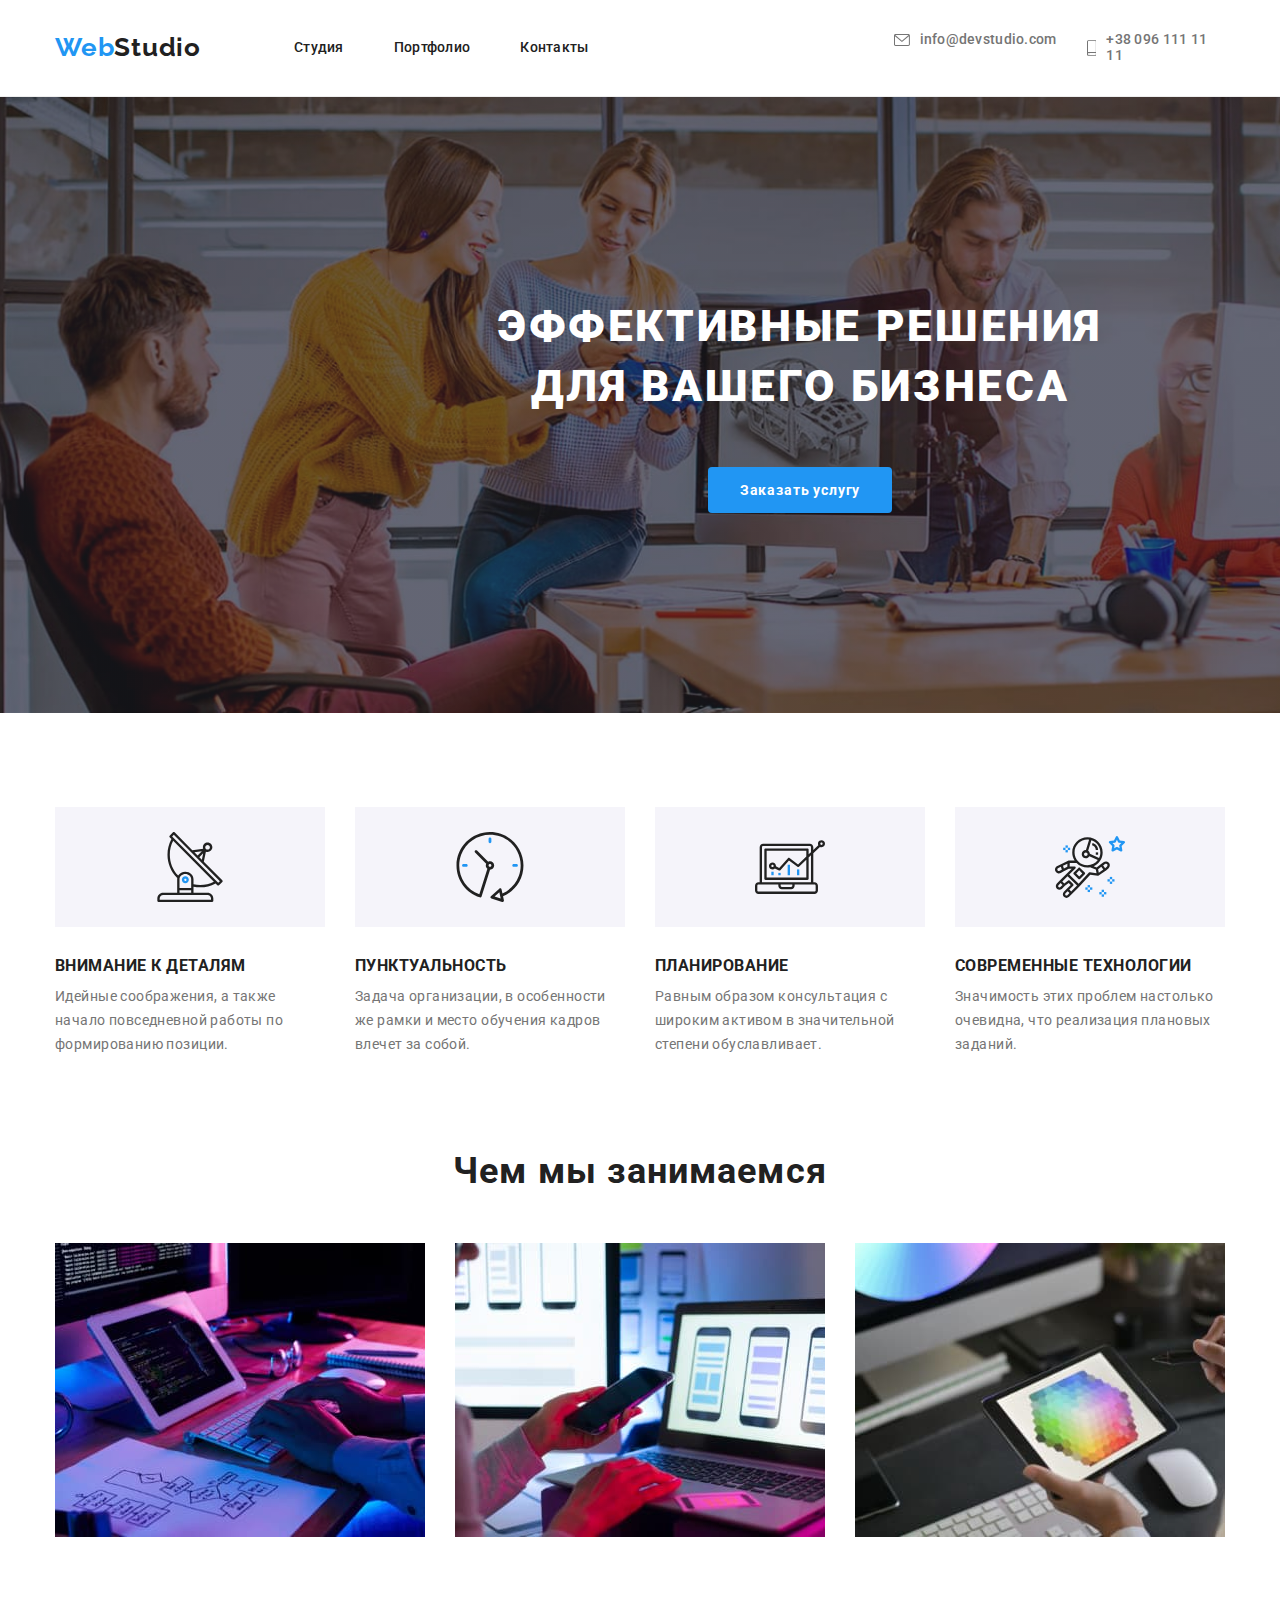
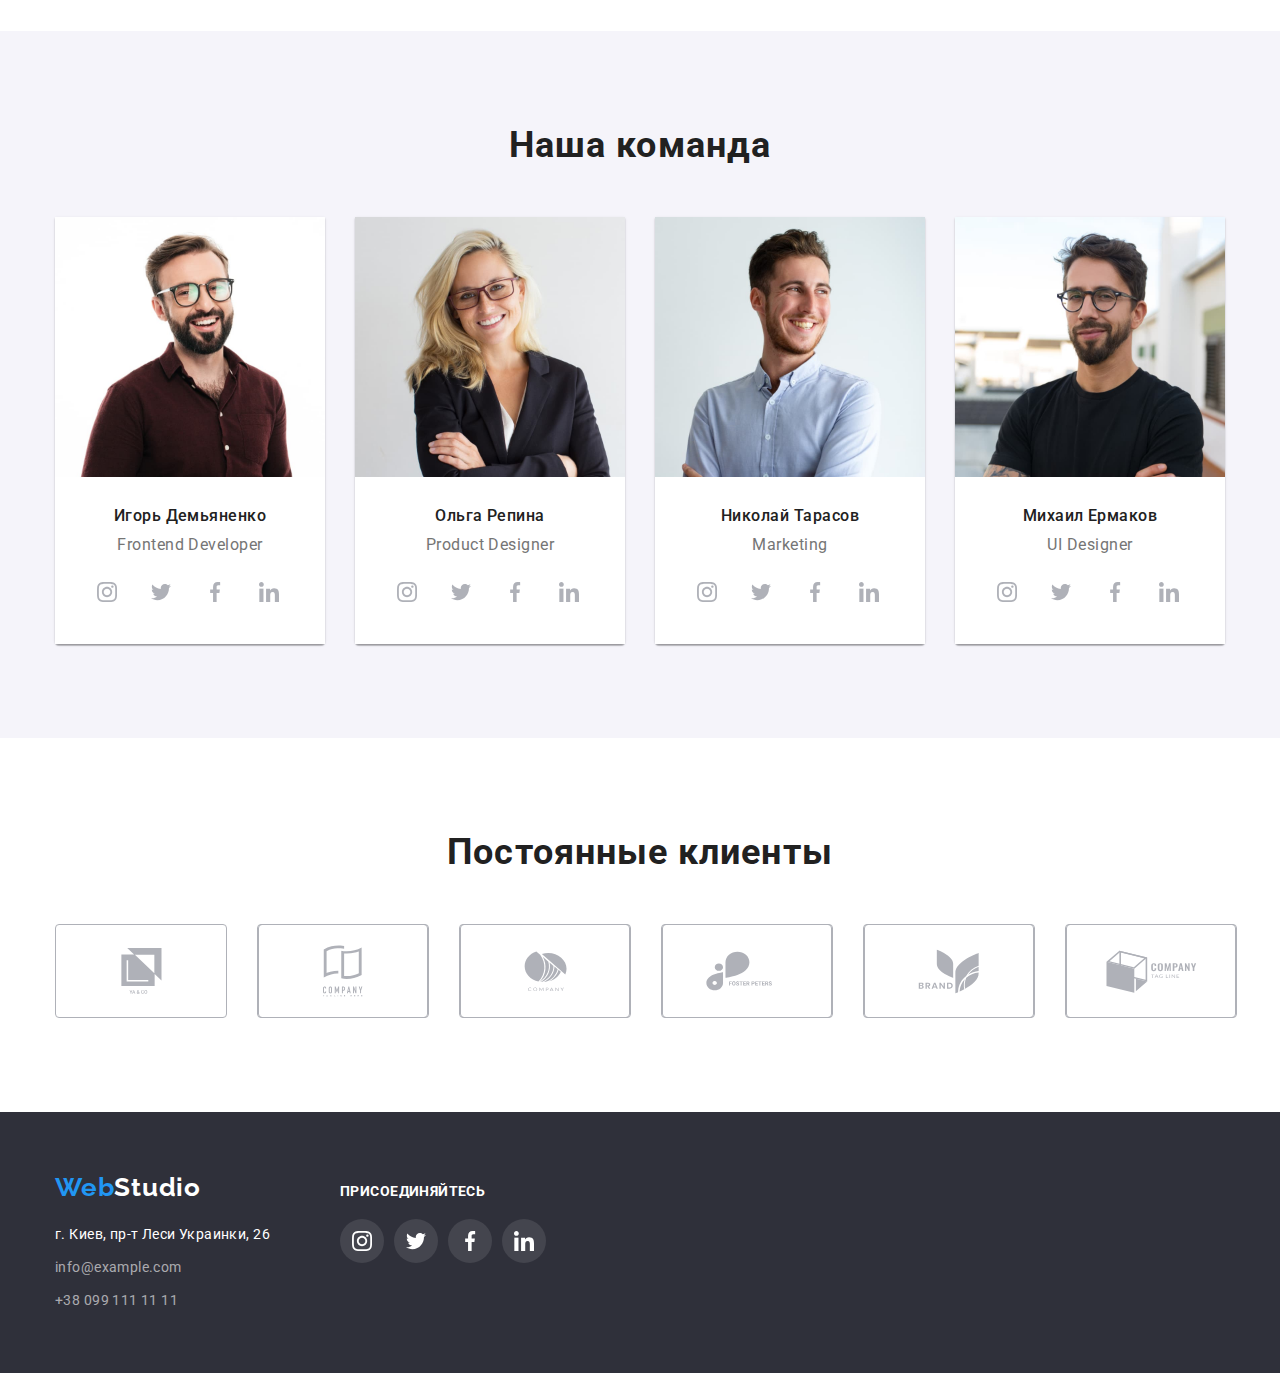
==== commit bc2a0ea9: "22" ====
--- a/index.html
+++ b/index.html
@@ -39,14 +39,14 @@
         </ul>
       </nav>
       <ul class="list listmp">
-        <li class="">
-          <a class="mailto menu-item itemrem" href="mailto:info@devstudio.com">
-            <svg class="smartphone yu menu-item" width="16px" height="12px">
+        <li class="mailto">
+          <a class="menu-item-van itemrem" href="mailto:info@devstudio.com">
+            <svg class="smartphone yu menu-item-van" width="16px" height="12px">
               <use class="icon-envelope" href="./images/sprite.svg#icon-envelope"></use>
             </svg>info@devstudio.com</a>
         </li>
-        <li class="item">
-          <a class="tel menu-item itemrem" href="tel:+380961111111"><svg class="smart yu menu-item" width="10px"
+        <li class="item smart">
+          <a class="tel menu-item-van itemrem" href="tel:+380961111111"><svg class="yu menu-item-van" width="10px"
               height="16px">
               <use class="icon-smartphone" href="./images/sprite.svg#icon-smartphone"></use>
             </svg>+38 096 111 11 11</a>
@@ -135,7 +135,7 @@
       </div>
     </section>
     <section class="section team">
-      <div class="container box-sizing">
+      <div class="container ">
         <h2 class="doing">Наша команда</h2>
         <ul class="list sideb">
           <li class="our-teamo jio">
@@ -293,35 +293,48 @@
       <div class="container box-sizing">
         <h2 class="doing">Постоянные клиенты</h2>
         <ul class="list sideb">
-          <li class="client">
+          <li class="">
+            <a href="#" class="client">
             <svg class="client-list-icon" width="41" height="46">
               <use href="./images/sprite.svg#icon-group-p1"></use>
             </svg>
-          </li>
-          <li class="client">
+            </a>
+            </a>
+          </li>
+          <li class="client">
+            <a href="#" class="client">
             <svg class="client-list-icon" width="40" height="52">
               <use href="./images/sprite.svg#icon-group-p2"></use>
             </svg>
-          </li>
-          <li class="client">
+            </a>
+          </li>
+          <li class="client">
+            <a href="#" class="client">
             <svg class="client-list-icon" width="43" height="56">
               <use href="./images/sprite.svg#icon-group-p3"></use>
             </svg>
-          </li>
-          <li class="client">
+            </a>
+          </li>
+          <li class="client">
+            <a href="#" class="client">
             <svg class="client-list-icon" width="82" height="40">
               <use href="./images/sprite.svg#icon-group-p4"></use>
             </svg>
-          </li>
-          <li class="client">
+            </a>
+          </li>
+          <li class="client">
+            <a href="#" class="client">
             <svg class="client-list-icon" width="62" height="45">
               <use href="./images/sprite.svg#icon-group-p5"></use>
             </svg>
-          </li>
-          <li class="client">
+            </a>
+          </li>
+          <li class="client">
+            <a href="#" class="client">
             <svg class="client-list-icon" width="93" height="43">
               <use href="./images/sprite.svg#icon-group-p6"></use>
             </svg>
+            </a>
           </li>
         </ul>
       </div>
@@ -346,28 +359,28 @@
         <h3 class="name-footer">ПРИСОЕДИНЯЙТЕСЬ</h3>
         <ul class="list">
           <li class="social-link-foo">
-            <a href="" class="list-linkrem-footer">
+            <a href="#" class="list-linkrem-footer">
               <svg class="footer-icon" width="20" height="20">
                 <use href="./images/sprite.svg#icon-instagram"></use>
               </svg>
             </a>
           </li>
           <li class="social-link-foo">
-            <a href="" class="list-linkrem-footer">
+            <a href="#" class="list-linkrem-footer">
               <svg class="footer-icon" width="20" height="20">
                 <use href="./images/sprite.svg#icon-twitter"></use>
               </svg>
             </a>
           </li>
           <li class="social-link-foo">
-            <a href="" class="list-linkrem-footer">
+            <a href="#" class="list-linkrem-footer">
               <svg class="footer-icon" width="20" height="20">
                 <use href="./images/sprite.svg#icon-facebook"></use>
               </svg>
             </a>
           </li>
           <li class="social-link-foo">
-            <a href="" class="list-linkrem-footer">
+            <a href="#" class="list-linkrem-footer">
               <svg class="footer-icon" width="20" height="20">
                 <use href="./images/sprite.svg#icon-linkedin"></use>
               </svg>
--- a/css/styles.css
+++ b/css/styles.css
@@ -64,16 +64,20 @@
 }
 /* ===фокус=изменение=цвета=============================== */
 .menu-item:hover,
-.menu-item:focus{
+.menu-item:focus {
     color: var(--logo-color-blue-blue);
-} 
-
+}
+.menu-item-van:hover,
+.menu-item-van:focus
+{
+    color: var(--logo-color-blue-blue);
+}
 .main-button:hover,
 .main-button:focus {
     background-color: var(--homepage-button-color);
 }
 .smartphone:hover,
-.smartphone:focus{
+.smartphone:focus {
     fill:var(--logo-color-blue-blue);
 }
 /* ===header */
@@ -115,14 +119,28 @@
 .icon-smartphone{
     fill: #757575;
 }
-.menu-item:hover .icon-envelope
+.menu-item:hover .icon-envelope,
+.menu-item:focus .icon-envelope
 {
     fill: var(--logo-color-blue-blue);
 }
-.menu-item:hover .icon-smartphone
+.menu-item:hover .icon-smartphone,
+.menu-item:focus .icon-smartphone
 {
     fill: var(--logo-color-blue-blue);
 }
+
+.menu-item-van:hover .icon-envelope,
+.menu-item-van:focus .icon-envelope
+{
+    fill: var(--logo-color-blue-blue);
+}
+.menu-item-van:hover .icon-smartphone,
+.menu-item-van:focus .icon-smartphone
+{
+    fill: var(--logo-color-blue-blue);
+}
+
 .yu{
     margin-right: 10px;
 }
@@ -130,6 +148,7 @@
     display: flex;
     align-items: center;
     justify-content: center;
+    color: var(--primary-text-color);
 }
 .smartphone{
     display: flex;
@@ -157,6 +176,13 @@
     line-height: 1.14;
     letter-spacing: 0.02em;
     color: var(--border-top-color);
+}
+.menu-item-van{
+    display: flex;
+    text-decoration: none;
+    line-height: 1.14;
+    letter-spacing: 0.02em;
+    color: var(--primary-text-color);
 }
 .mailto{
     line-height: 1.14;
@@ -191,9 +217,7 @@
     margin: auto;
     background-image: linear-gradient(rgba(47, 48, 58, 0.4),rgba(47, 48, 58, 0.4)),
     url(../images/imgoverlay.jpg);
-    
     background-size: cover;
-    /* margin-right: auto; */
     padding-top: 200px;
     padding-bottom: 200px;
     background-repeat: no-repeat;
@@ -241,9 +265,6 @@
 .sideb{
     gap: 30px;
 }
-/* .sideb:not(:last-child){ 
-    margin-right: 30px;
-} */
 .itemremrem{
     display: flex;
     align-items: center;
@@ -315,7 +336,8 @@
     background-color: var(--main-header-background-size);
 }
 .name{
-
+font-style: normal;
+font-weight: 500;
 font-size: 16px;
 line-height: 1.18;
 text-align: center;
@@ -368,8 +390,6 @@
     border-color: var(--logo-color-blue-blue);
 }
 .mnb-client{
-        /* width: 100%;
-        height: 100%; */
     width: 106px;
     right: 60px;
     background-color: var(--main-header-background-size);
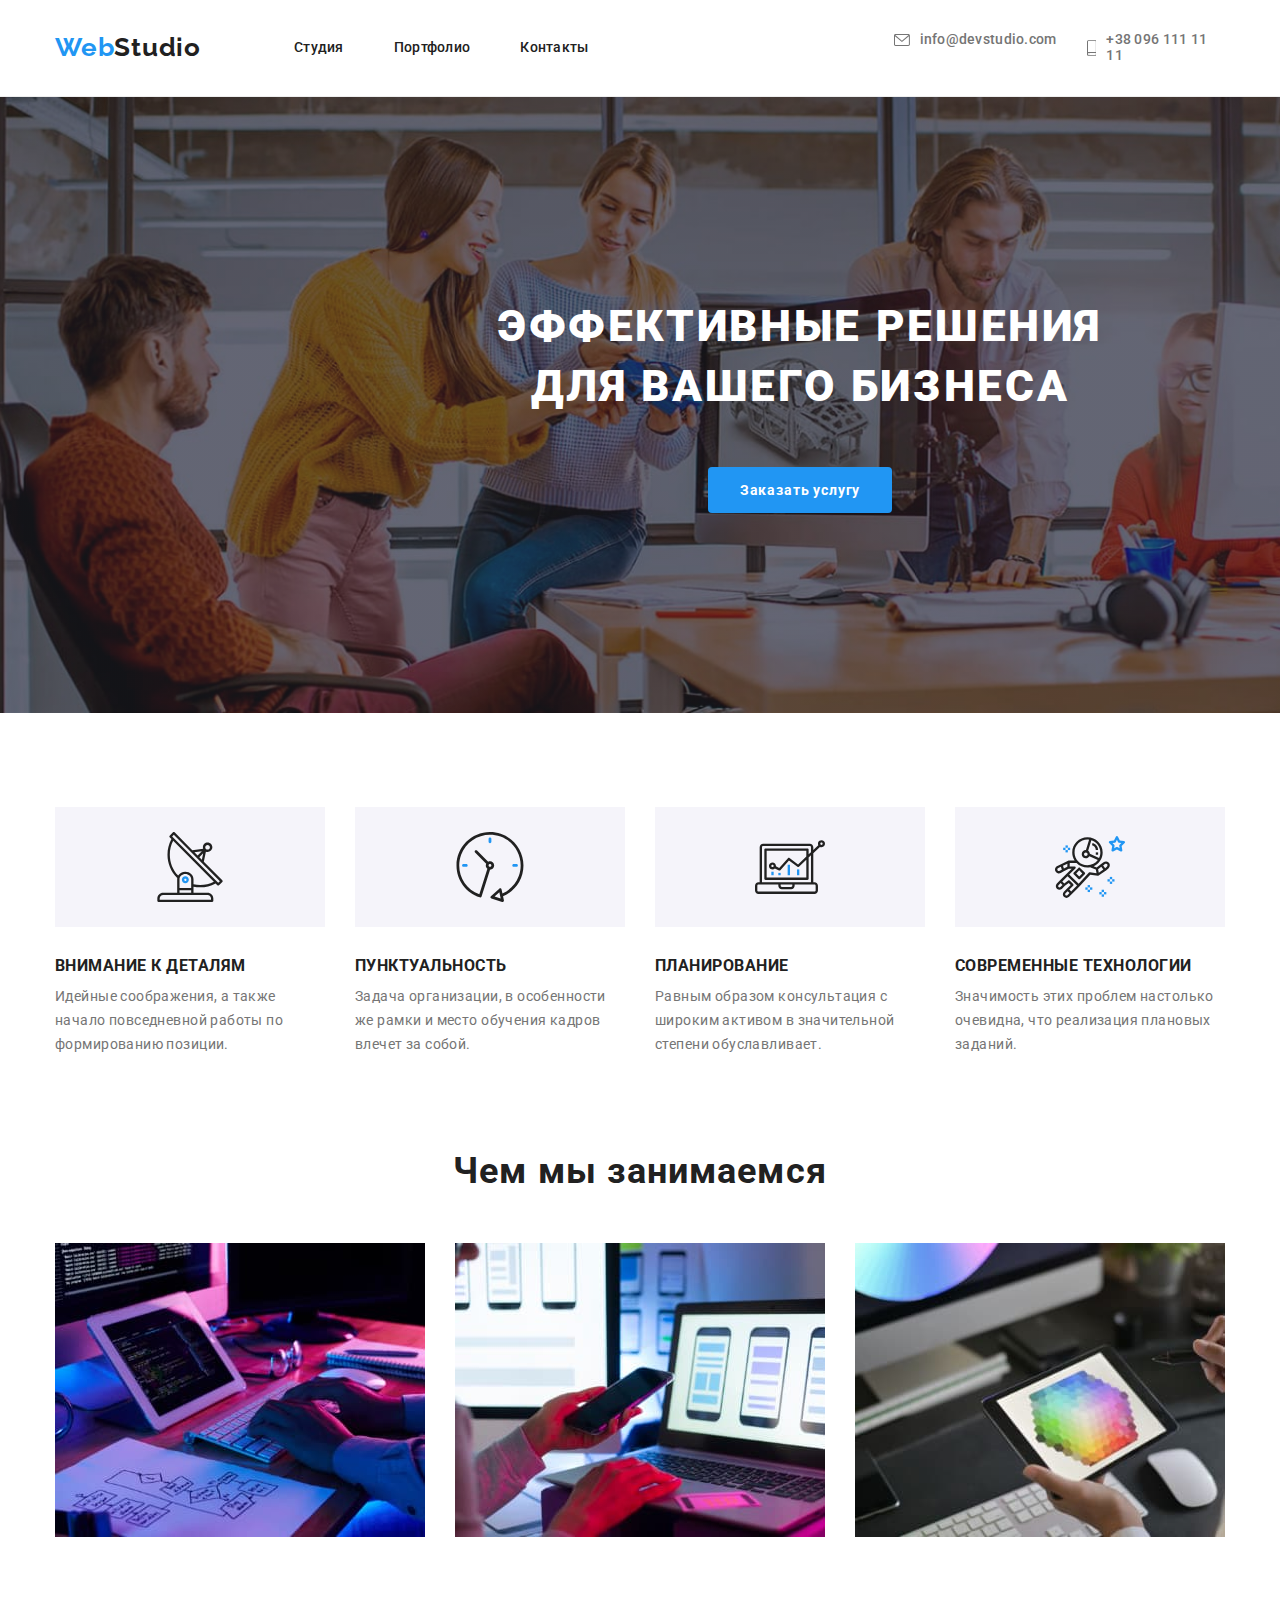
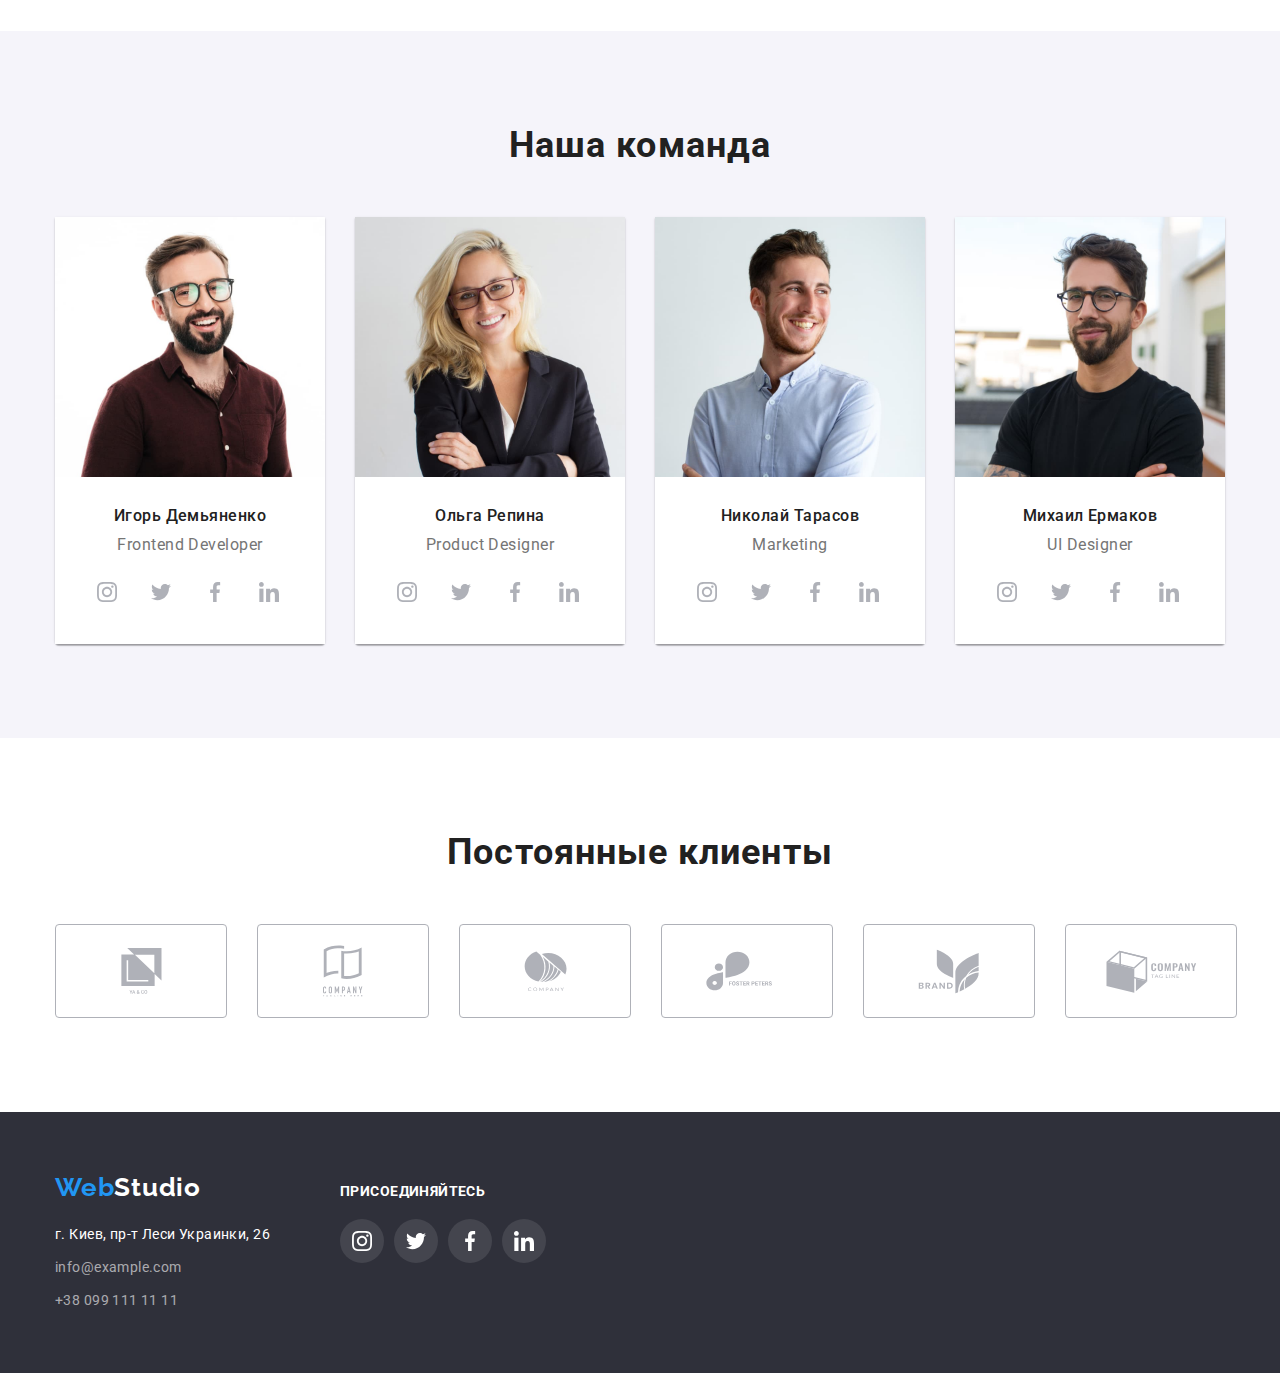
==== commit e3b14948: "28" ====
--- a/index.html
+++ b/index.html
@@ -301,35 +301,35 @@
             </a>
             </a>
           </li>
-          <li class="client">
+          <li class="">
             <a href="#" class="client">
             <svg class="client-list-icon" width="40" height="52">
               <use href="./images/sprite.svg#icon-group-p2"></use>
             </svg>
             </a>
           </li>
-          <li class="client">
+          <li class="">
             <a href="#" class="client">
             <svg class="client-list-icon" width="43" height="56">
               <use href="./images/sprite.svg#icon-group-p3"></use>
             </svg>
             </a>
           </li>
-          <li class="client">
+          <li class="">
             <a href="#" class="client">
             <svg class="client-list-icon" width="82" height="40">
               <use href="./images/sprite.svg#icon-group-p4"></use>
             </svg>
             </a>
           </li>
-          <li class="client">
+          <li class="">
             <a href="#" class="client">
             <svg class="client-list-icon" width="62" height="45">
               <use href="./images/sprite.svg#icon-group-p5"></use>
             </svg>
             </a>
           </li>
-          <li class="client">
+          <li class="">
             <a href="#" class="client">
             <svg class="client-list-icon" width="93" height="43">
               <use href="./images/sprite.svg#icon-group-p6"></use>
